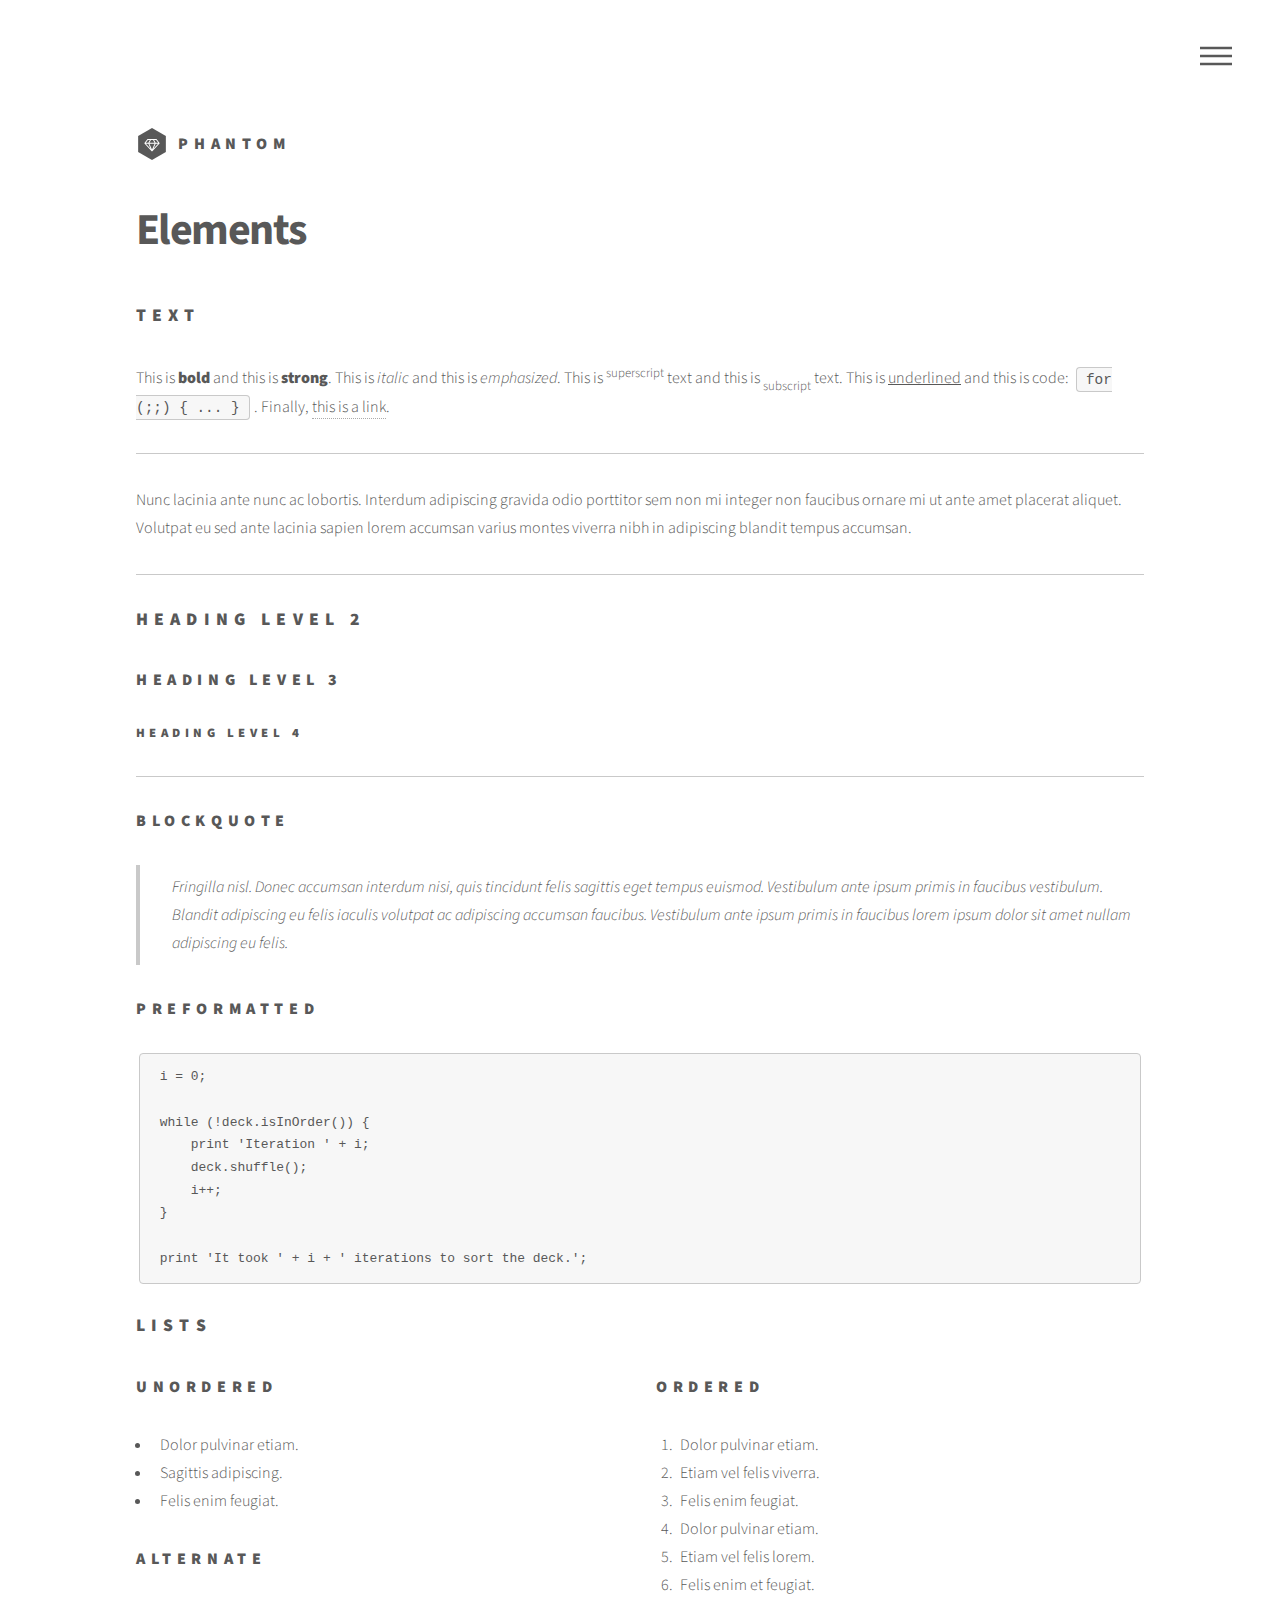
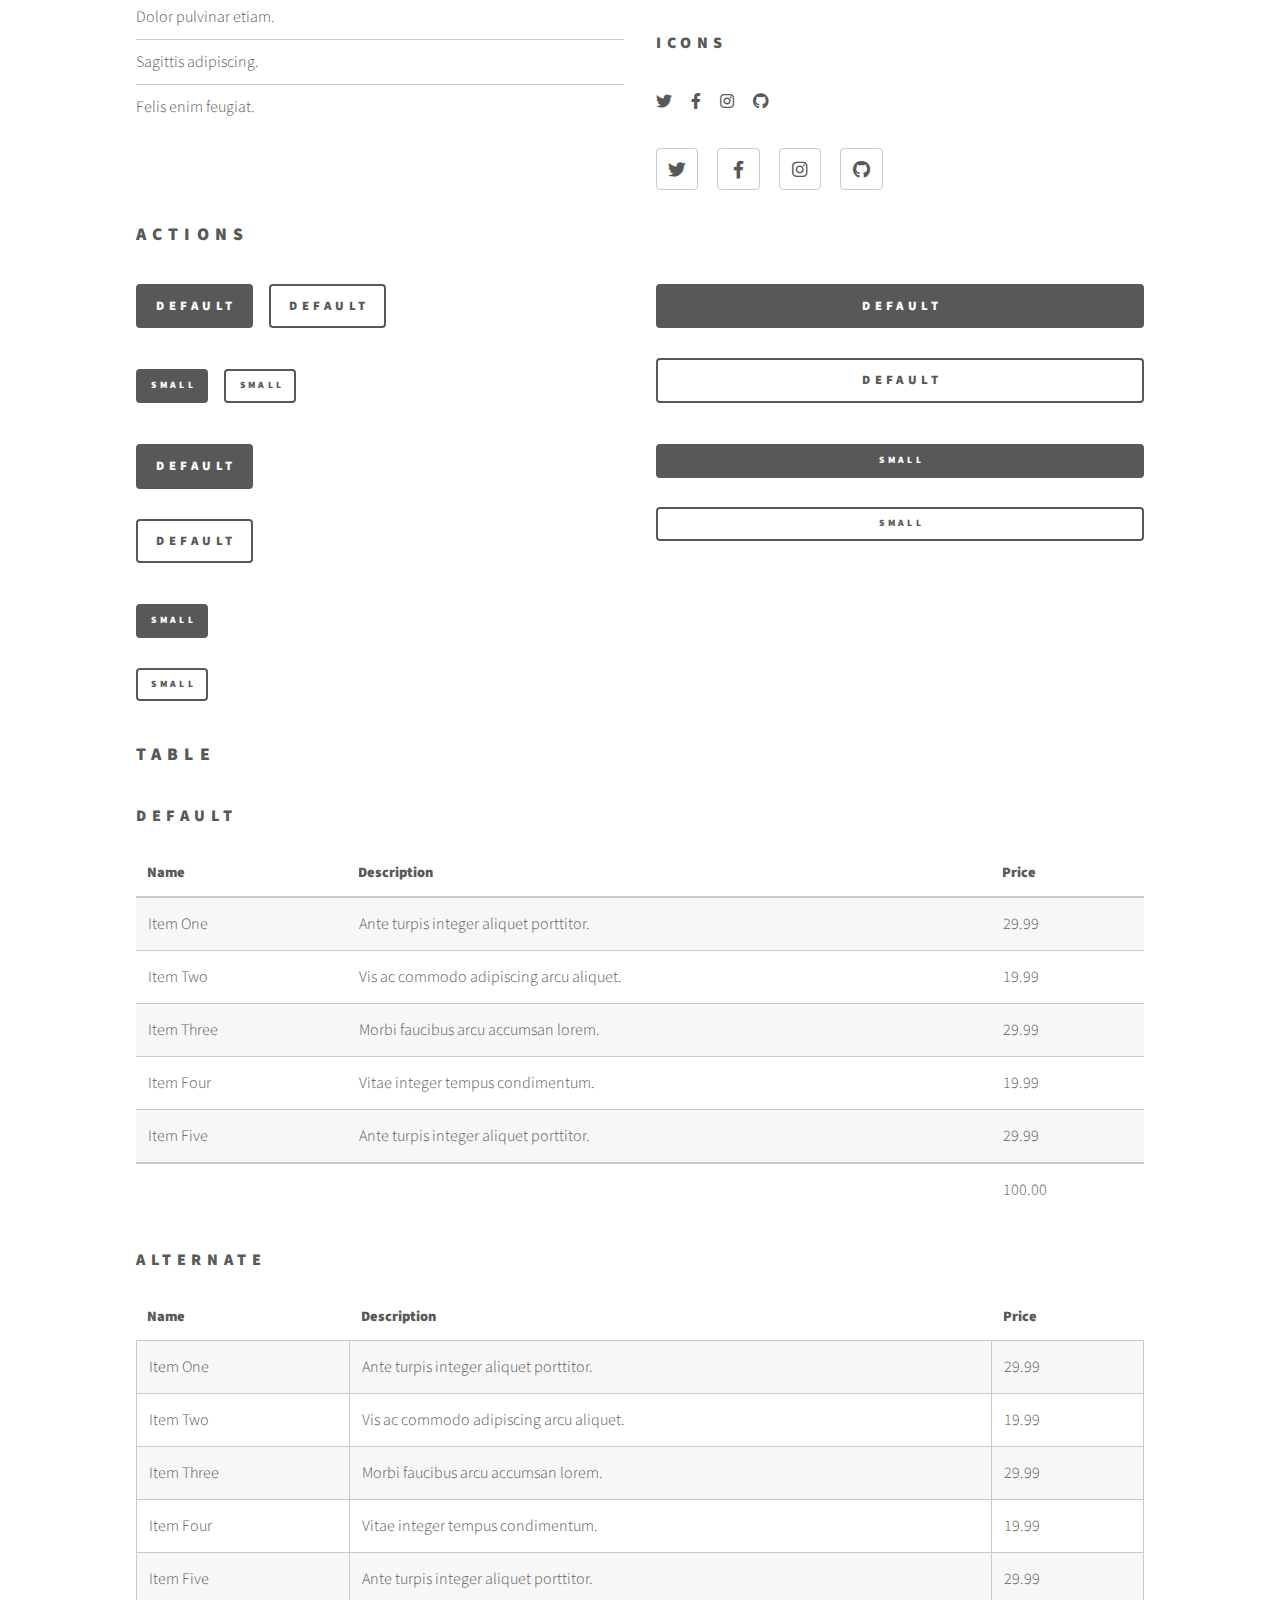
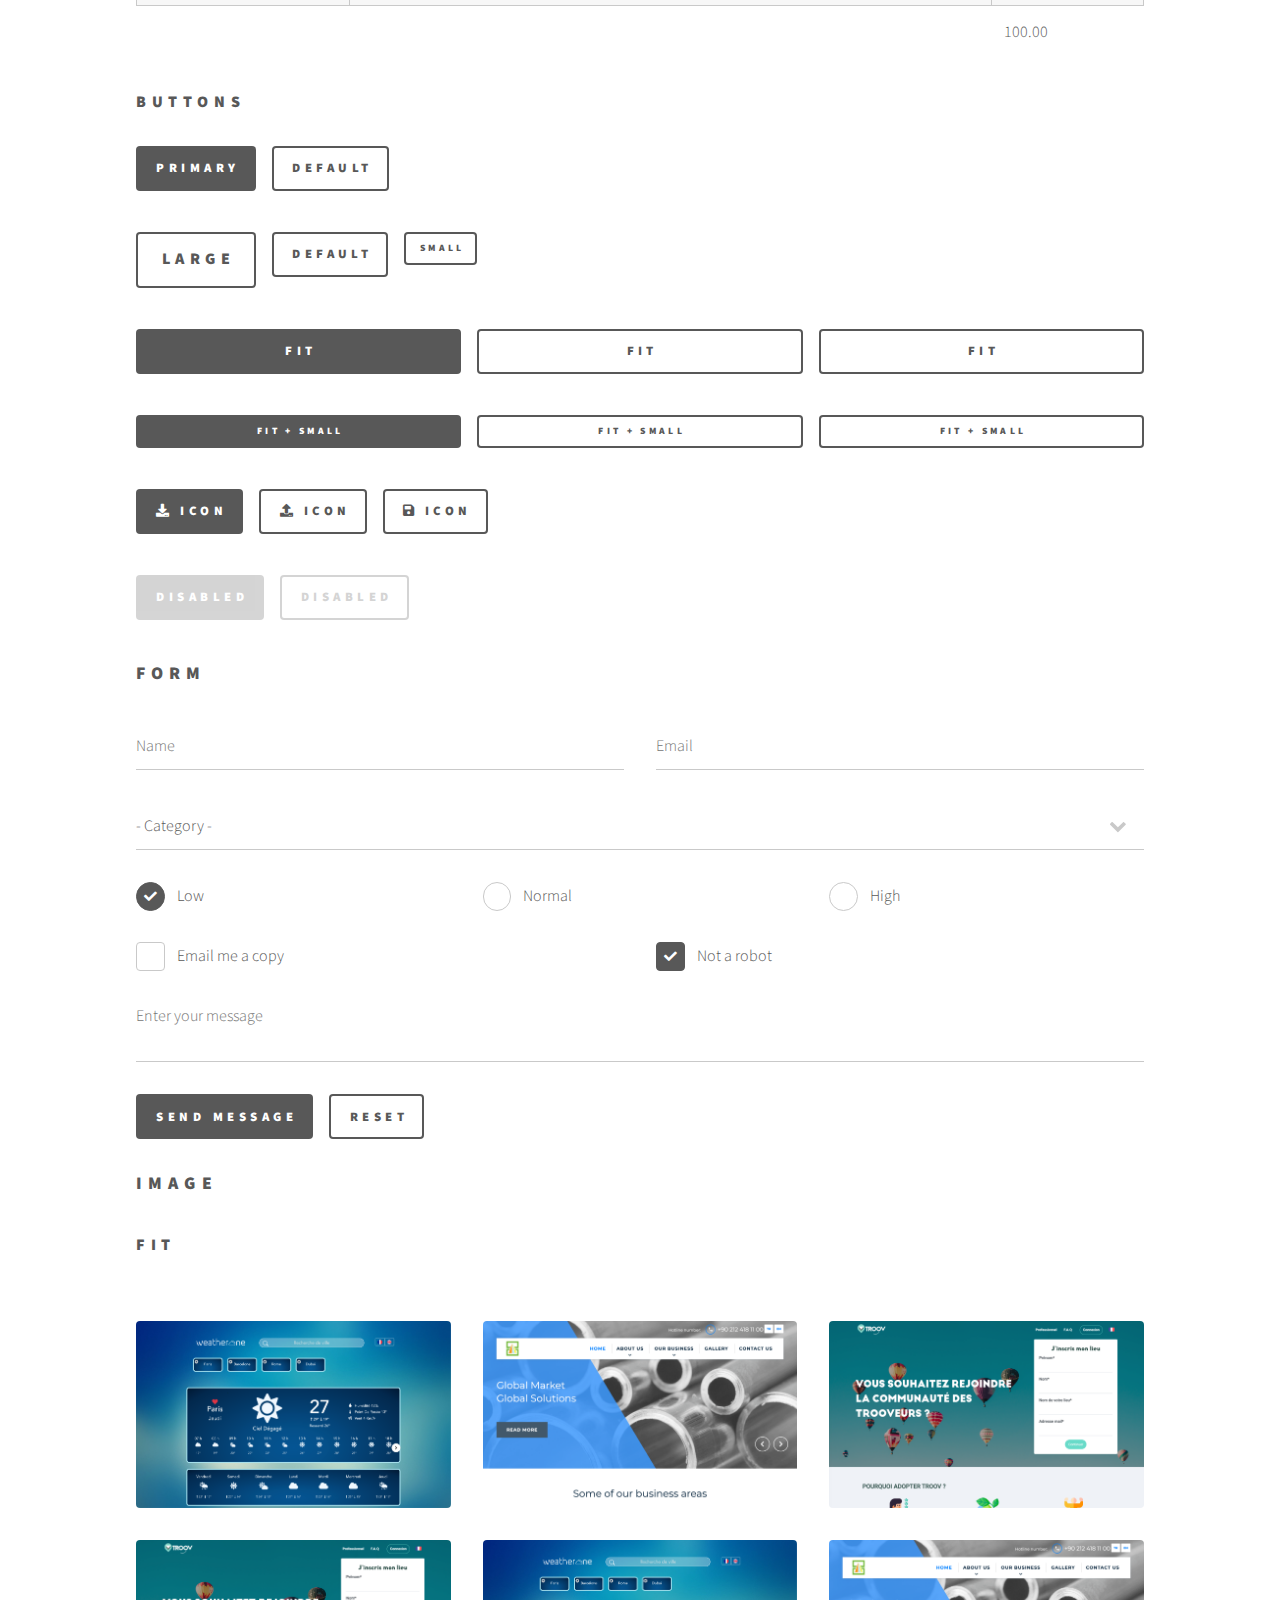
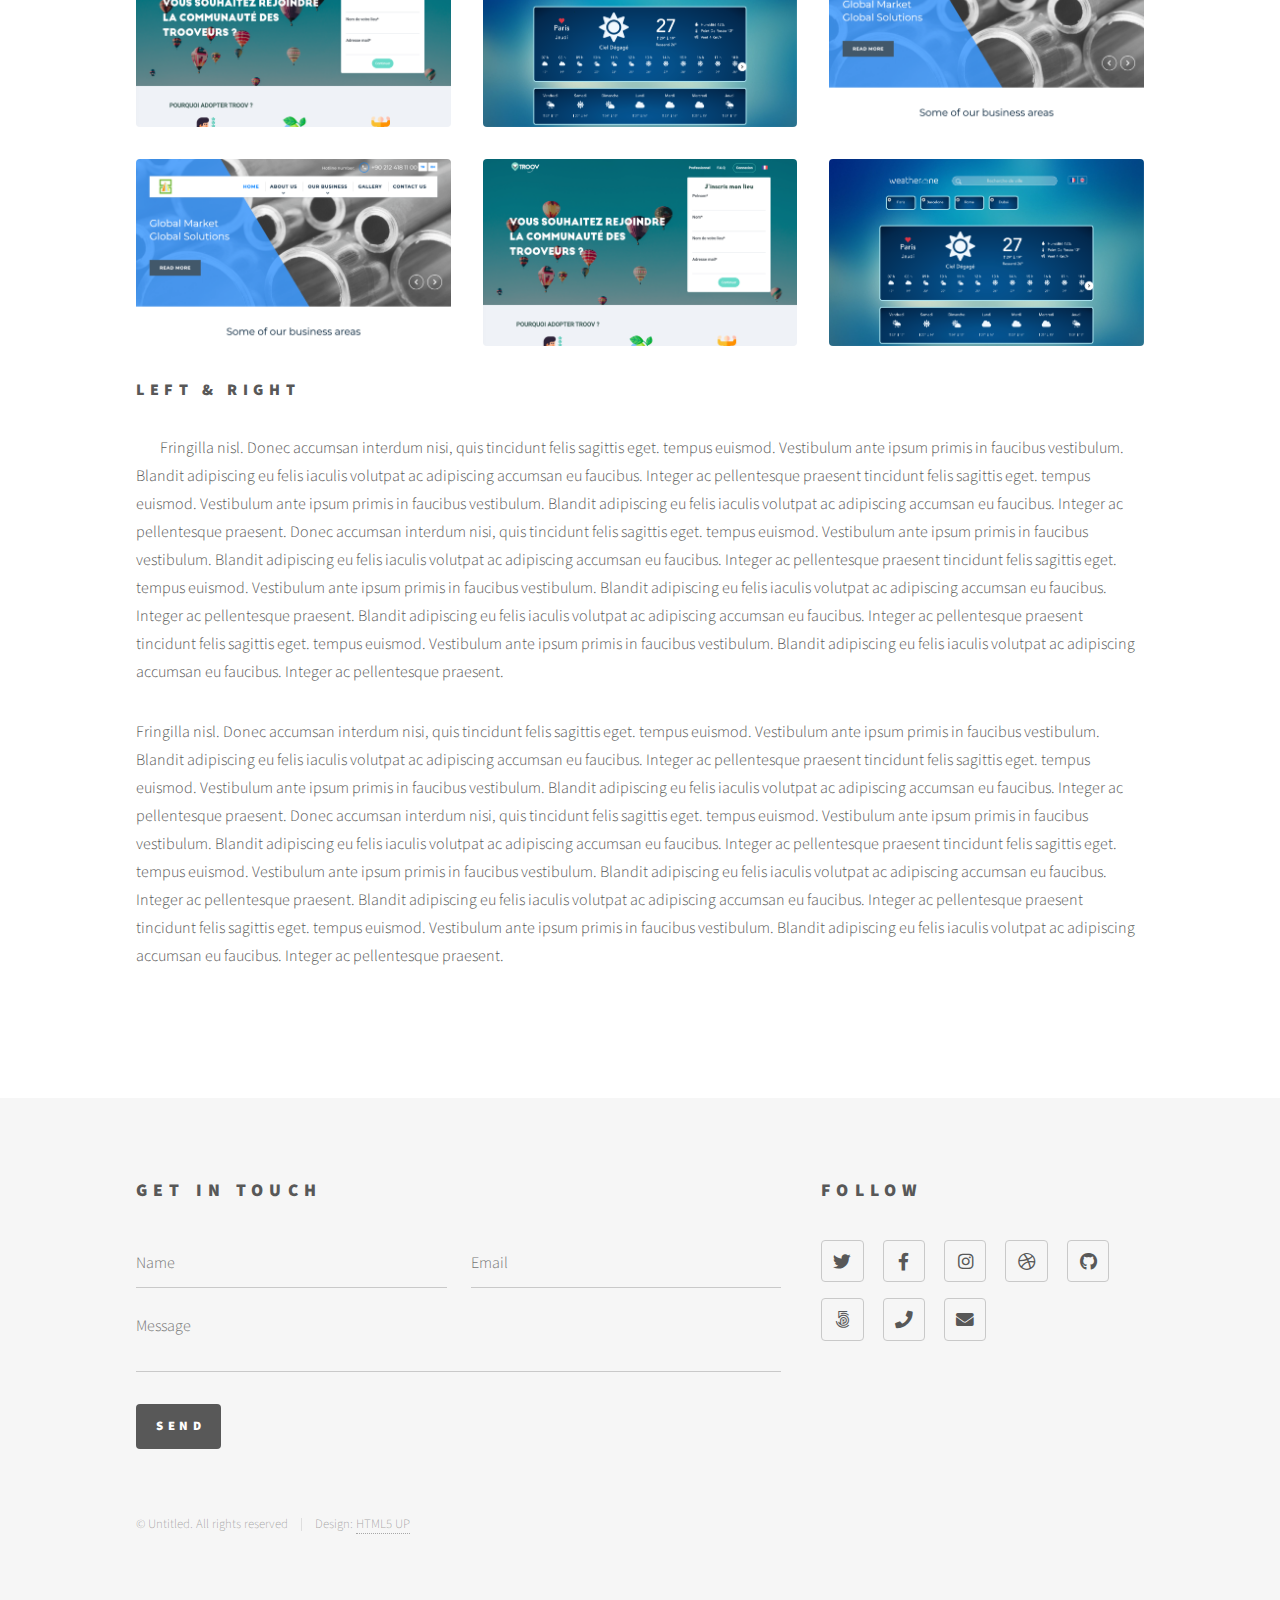
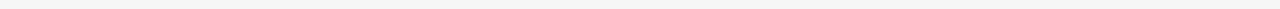
==== elements.html @ 070881d7 "firt commit" ====
<!DOCTYPE HTML>
<!--
	Phantom by HTML5 UP
	html5up.net | @ajlkn
	Free for personal and commercial use under the CCA 3.0 license (html5up.net/license)
-->
<html>
	<head>
		<title>Elements - Phantom by HTML5 UP</title>
		<meta charset="utf-8" />
		<meta name="viewport" content="width=device-width, initial-scale=1, user-scalable=no" />
		<link rel="stylesheet" href="assets/css/main.css" />
		<noscript><link rel="stylesheet" href="assets/css/noscript.css" /></noscript>
	</head>
	<body class="is-preload">
		<!-- Wrapper -->
			<div id="wrapper">

				<!-- Header -->
					<header id="header">
						<div class="inner">

							<!-- Logo -->
								<a href="index.html" class="logo">
									<span class="symbol"><img src="images/logo.svg" alt="" /></span><span class="title">Phantom</span>
								</a>

							<!-- Nav -->
								<nav>
									<ul>
										<li><a href="#menu">Menu</a></li>
									</ul>
								</nav>

						</div>
					</header>

				<!-- Menu -->
					<nav id="menu">
						<h2>Menu</h2>
						<ul>
							<li><a href="index.html">Home</a></li>
							<li><a href="generic.html">Ipsum veroeros</a></li>
							<li><a href="generic.html">Tempus etiam</a></li>
							<li><a href="generic.html">Consequat dolor</a></li>
							<li><a href="elements.html">Elements</a></li>
						</ul>
					</nav>

				<!-- Main -->
					<div id="main">
						<div class="inner">
							<h1>Elements</h1>

							<!-- Text -->
								<section>
									<h2>Text</h2>
									<p>This is <b>bold</b> and this is <strong>strong</strong>. This is <i>italic</i> and this is <em>emphasized</em>.
									This is <sup>superscript</sup> text and this is <sub>subscript</sub> text.
									This is <u>underlined</u> and this is code: <code>for (;;) { ... }</code>. Finally, <a href="#">this is a link</a>.</p>
									<hr />
									<p>Nunc lacinia ante nunc ac lobortis. Interdum adipiscing gravida odio porttitor sem non mi integer non faucibus ornare mi ut ante amet placerat aliquet. Volutpat eu sed ante lacinia sapien lorem accumsan varius montes viverra nibh in adipiscing blandit tempus accumsan.</p>
									<hr />
									<h2>Heading Level 2</h2>
									<h3>Heading Level 3</h3>
									<h4>Heading Level 4</h4>
									<hr />
									<h3>Blockquote</h3>
									<blockquote>Fringilla nisl. Donec accumsan interdum nisi, quis tincidunt felis sagittis eget tempus euismod. Vestibulum ante ipsum primis in faucibus vestibulum. Blandit adipiscing eu felis iaculis volutpat ac adipiscing accumsan faucibus. Vestibulum ante ipsum primis in faucibus lorem ipsum dolor sit amet nullam adipiscing eu felis.</blockquote>
									<h3>Preformatted</h3>
									<pre><code>i = 0;

while (!deck.isInOrder()) {
    print 'Iteration ' + i;
    deck.shuffle();
    i++;
}

print 'It took ' + i + ' iterations to sort the deck.';</code></pre>
								</section>

							<!-- Lists -->
								<section>
									<h2>Lists</h2>
									<div class="row">
										<div class="col-6 col-12-medium">
											<h3>Unordered</h3>
											<ul>
												<li>Dolor pulvinar etiam.</li>
												<li>Sagittis adipiscing.</li>
												<li>Felis enim feugiat.</li>
											</ul>
											<h3>Alternate</h3>
											<ul class="alt">
												<li>Dolor pulvinar etiam.</li>
												<li>Sagittis adipiscing.</li>
												<li>Felis enim feugiat.</li>
											</ul>
										</div>
										<div class="col-6 col-12-medium">
											<h3>Ordered</h3>
											<ol>
												<li>Dolor pulvinar etiam.</li>
												<li>Etiam vel felis viverra.</li>
												<li>Felis enim feugiat.</li>
												<li>Dolor pulvinar etiam.</li>
												<li>Etiam vel felis lorem.</li>
												<li>Felis enim et feugiat.</li>
											</ol>
											<h3>Icons</h3>
											<ul class="icons">
												<li><a href="#" class="icon brands style1 fa-twitter"><span class="label">Twitter</span></a></li>
												<li><a href="#" class="icon brands style1 fa-facebook-f"><span class="label">Facebook</span></a></li>
												<li><a href="#" class="icon brands style1 fa-instagram"><span class="label">Instagram</span></a></li>
												<li><a href="#" class="icon brands style1 fa-github"><span class="label">Github</span></a></li>
											</ul>
											<ul class="icons">
												<li><a href="#" class="icon brands style2 fa-twitter"><span class="label">Twitter</span></a></li>
												<li><a href="#" class="icon brands style2 fa-facebook-f"><span class="label">Facebook</span></a></li>
												<li><a href="#" class="icon brands style2 fa-instagram"><span class="label">Instagram</span></a></li>
												<li><a href="#" class="icon brands style2 fa-github"><span class="label">Github</span></a></li>
											</ul>
										</div>
									</div>
									<h2>Actions</h2>
									<div class="row">
										<div class="col-6 col-12-medium">
											<ul class="actions">
												<li><a href="#" class="button primary">Default</a></li>
												<li><a href="#" class="button">Default</a></li>
											</ul>
											<ul class="actions small">
												<li><a href="#" class="button primary small">Small</a></li>
												<li><a href="#" class="button small">Small</a></li>
											</ul>
											<ul class="actions stacked">
												<li><a href="#" class="button primary">Default</a></li>
												<li><a href="#" class="button">Default</a></li>
											</ul>
											<ul class="actions stacked">
												<li><a href="#" class="button primary small">Small</a></li>
												<li><a href="#" class="button small">Small</a></li>
											</ul>
										</div>
										<div class="col-6 col-12-medium">
											<ul class="actions stacked">
												<li><a href="#" class="button primary fit">Default</a></li>
												<li><a href="#" class="button fit">Default</a></li>
											</ul>
											<ul class="actions stacked">
												<li><a href="#" class="button primary small fit">Small</a></li>
												<li><a href="#" class="button small fit">Small</a></li>
											</ul>
										</div>
									</div>
								</section>

							<!-- Table -->
								<section>
									<h2>Table</h2>
									<h3>Default</h3>
									<div class="table-wrapper">
										<table>
											<thead>
												<tr>
													<th>Name</th>
													<th>Description</th>
													<th>Price</th>
												</tr>
											</thead>
											<tbody>
												<tr>
													<td>Item One</td>
													<td>Ante turpis integer aliquet porttitor.</td>
													<td>29.99</td>
												</tr>
												<tr>
													<td>Item Two</td>
													<td>Vis ac commodo adipiscing arcu aliquet.</td>
													<td>19.99</td>
												</tr>
												<tr>
													<td>Item Three</td>
													<td> Morbi faucibus arcu accumsan lorem.</td>
													<td>29.99</td>
												</tr>
												<tr>
													<td>Item Four</td>
													<td>Vitae integer tempus condimentum.</td>
													<td>19.99</td>
												</tr>
												<tr>
													<td>Item Five</td>
													<td>Ante turpis integer aliquet porttitor.</td>
													<td>29.99</td>
												</tr>
											</tbody>
											<tfoot>
												<tr>
													<td colspan="2"></td>
													<td>100.00</td>
												</tr>
											</tfoot>
										</table>
									</div>

									<h3>Alternate</h3>
									<div class="table-wrapper">
										<table class="alt">
											<thead>
												<tr>
													<th>Name</th>
													<th>Description</th>
													<th>Price</th>
												</tr>
											</thead>
											<tbody>
												<tr>
													<td>Item One</td>
													<td>Ante turpis integer aliquet porttitor.</td>
													<td>29.99</td>
												</tr>
												<tr>
													<td>Item Two</td>
													<td>Vis ac commodo adipiscing arcu aliquet.</td>
													<td>19.99</td>
												</tr>
												<tr>
													<td>Item Three</td>
													<td> Morbi faucibus arcu accumsan lorem.</td>
													<td>29.99</td>
												</tr>
												<tr>
													<td>Item Four</td>
													<td>Vitae integer tempus condimentum.</td>
													<td>19.99</td>
												</tr>
												<tr>
													<td>Item Five</td>
													<td>Ante turpis integer aliquet porttitor.</td>
													<td>29.99</td>
												</tr>
											</tbody>
											<tfoot>
												<tr>
													<td colspan="2"></td>
													<td>100.00</td>
												</tr>
											</tfoot>
										</table>
									</div>
								</section>

							<!-- Buttons -->
								<section>
									<h3>Buttons</h3>
									<ul class="actions">
										<li><a href="#" class="button primary">Primary</a></li>
										<li><a href="#" class="button">Default</a></li>
									</ul>
									<ul class="actions">
										<li><a href="#" class="button large">Large</a></li>
										<li><a href="#" class="button">Default</a></li>
										<li><a href="#" class="button small">Small</a></li>
									</ul>
									<ul class="actions fit">
										<li><a href="#" class="button primary fit">Fit</a></li>
										<li><a href="#" class="button fit">Fit</a></li>
										<li><a href="#" class="button fit">Fit</a></li>
									</ul>
									<ul class="actions fit small">
										<li><a href="#" class="button primary fit small">Fit + Small</a></li>
										<li><a href="#" class="button fit small">Fit + Small</a></li>
										<li><a href="#" class="button fit small">Fit + Small</a></li>
									</ul>
									<ul class="actions">
										<li><a href="#" class="button primary icon solid fa-download">Icon</a></li>
										<li><a href="#" class="button icon solid fa-upload">Icon</a></li>
										<li><a href="#" class="button icon solid fa-save">Icon</a></li>
									</ul>
									<ul class="actions">
										<li><span class="button primary disabled">Disabled</span></li>
										<li><span class="button disabled">Disabled</span></li>
									</ul>
								</section>

							<!-- Form -->
								<section>
									<h2>Form</h2>
									<form method="post" action="#">
										<div class="row gtr-uniform">
											<div class="col-6 col-12-xsmall">
												<input type="text" name="demo-name" id="demo-name" value="" placeholder="Name" />
											</div>
											<div class="col-6 col-12-xsmall">
												<input type="email" name="demo-email" id="demo-email" value="" placeholder="Email" />
											</div>
											<div class="col-12">
												<select name="demo-category" id="demo-category">
													<option value="">- Category -</option>
													<option value="1">Manufacturing</option>
													<option value="1">Shipping</option>
													<option value="1">Administration</option>
													<option value="1">Human Resources</option>
												</select>
											</div>
											<div class="col-4 col-12-small">
												<input type="radio" id="demo-priority-low" name="demo-priority" checked>
												<label for="demo-priority-low">Low</label>
											</div>
											<div class="col-4 col-12-small">
												<input type="radio" id="demo-priority-normal" name="demo-priority">
												<label for="demo-priority-normal">Normal</label>
											</div>
											<div class="col-4 col-12-small">
												<input type="radio" id="demo-priority-high" name="demo-priority">
												<label for="demo-priority-high">High</label>
											</div>
											<div class="col-6 col-12-small">
												<input type="checkbox" id="demo-copy" name="demo-copy">
												<label for="demo-copy">Email me a copy</label>
											</div>
											<div class="col-6 col-12-small">
												<input type="checkbox" id="demo-human" name="demo-human" checked>
												<label for="demo-human">Not a robot</label>
											</div>
											<div class="col-12">
												<textarea name="demo-message" id="demo-message" placeholder="Enter your message" rows="6"></textarea>
											</div>
											<div class="col-12">
												<ul class="actions">
													<li><input type="submit" value="Send Message" class="primary" /></li>
													<li><input type="reset" value="Reset" /></li>
												</ul>
											</div>
										</div>
									</form>
								</section>

							<!-- Image -->
								<section>
									<h2>Image</h2>
									<h3>Fit</h3>
									<div class="box alt">
										<div class="row gtr-uniform">
											<div class="col-12"><span class="image fit"><img src="images/pic13.jpg" alt="" /></span></div>
											<div class="col-4"><span class="image fit"><img src="images/pic01.jpg" alt="" /></span></div>
											<div class="col-4"><span class="image fit"><img src="images/pic02.jpg" alt="" /></span></div>
											<div class="col-4"><span class="image fit"><img src="images/pic03.jpg" alt="" /></span></div>
											<div class="col-4"><span class="image fit"><img src="images/pic03.jpg" alt="" /></span></div>
											<div class="col-4"><span class="image fit"><img src="images/pic01.jpg" alt="" /></span></div>
											<div class="col-4"><span class="image fit"><img src="images/pic02.jpg" alt="" /></span></div>
											<div class="col-4"><span class="image fit"><img src="images/pic02.jpg" alt="" /></span></div>
											<div class="col-4"><span class="image fit"><img src="images/pic03.jpg" alt="" /></span></div>
											<div class="col-4"><span class="image fit"><img src="images/pic01.jpg" alt="" /></span></div>
										</div>
									</div>
									<h3>Left &amp; Right</h3>
									<p><span class="image left"><img src="images/pic14.jpg" alt="" /></span>Fringilla nisl. Donec accumsan interdum nisi, quis tincidunt felis sagittis eget. tempus euismod. Vestibulum ante ipsum primis in faucibus vestibulum. Blandit adipiscing eu felis iaculis volutpat ac adipiscing accumsan eu faucibus. Integer ac pellentesque praesent tincidunt felis sagittis eget. tempus euismod. Vestibulum ante ipsum primis in faucibus vestibulum. Blandit adipiscing eu felis iaculis volutpat ac adipiscing accumsan eu faucibus. Integer ac pellentesque praesent. Donec accumsan interdum nisi, quis tincidunt felis sagittis eget. tempus euismod. Vestibulum ante ipsum primis in faucibus vestibulum. Blandit adipiscing eu felis iaculis volutpat ac adipiscing accumsan eu faucibus. Integer ac pellentesque praesent tincidunt felis sagittis eget. tempus euismod. Vestibulum ante ipsum primis in faucibus vestibulum. Blandit adipiscing eu felis iaculis volutpat ac adipiscing accumsan eu faucibus. Integer ac pellentesque praesent. Blandit adipiscing eu felis iaculis volutpat ac adipiscing accumsan eu faucibus. Integer ac pellentesque praesent tincidunt felis sagittis eget. tempus euismod. Vestibulum ante ipsum primis in faucibus vestibulum. Blandit adipiscing eu felis iaculis volutpat ac adipiscing accumsan eu faucibus. Integer ac pellentesque praesent.</p>
									<p><span class="image right"><img src="images/pic15.jpg" alt="" /></span>Fringilla nisl. Donec accumsan interdum nisi, quis tincidunt felis sagittis eget. tempus euismod. Vestibulum ante ipsum primis in faucibus vestibulum. Blandit adipiscing eu felis iaculis volutpat ac adipiscing accumsan eu faucibus. Integer ac pellentesque praesent tincidunt felis sagittis eget. tempus euismod. Vestibulum ante ipsum primis in faucibus vestibulum. Blandit adipiscing eu felis iaculis volutpat ac adipiscing accumsan eu faucibus. Integer ac pellentesque praesent. Donec accumsan interdum nisi, quis tincidunt felis sagittis eget. tempus euismod. Vestibulum ante ipsum primis in faucibus vestibulum. Blandit adipiscing eu felis iaculis volutpat ac adipiscing accumsan eu faucibus. Integer ac pellentesque praesent tincidunt felis sagittis eget. tempus euismod. Vestibulum ante ipsum primis in faucibus vestibulum. Blandit adipiscing eu felis iaculis volutpat ac adipiscing accumsan eu faucibus. Integer ac pellentesque praesent. Blandit adipiscing eu felis iaculis volutpat ac adipiscing accumsan eu faucibus. Integer ac pellentesque praesent tincidunt felis sagittis eget. tempus euismod. Vestibulum ante ipsum primis in faucibus vestibulum. Blandit adipiscing eu felis iaculis volutpat ac adipiscing accumsan eu faucibus. Integer ac pellentesque praesent.</p>
								</section>

						</div>
					</div>

				<!-- Footer -->
					<footer id="footer">
						<div class="inner">
							<section>
								<h2>Get in touch</h2>
								<form method="post" action="#">
									<div class="fields">
										<div class="field half">
											<input type="text" name="name" id="name" placeholder="Name" />
										</div>
										<div class="field half">
											<input type="email" name="email" id="email" placeholder="Email" />
										</div>
										<div class="field">
											<textarea name="message" id="message" placeholder="Message"></textarea>
										</div>
									</div>
									<ul class="actions">
										<li><input type="submit" value="Send" class="primary" /></li>
									</ul>
								</form>
							</section>
							<section>
								<h2>Follow</h2>
								<ul class="icons">
									<li><a href="#" class="icon brands style2 fa-twitter"><span class="label">Twitter</span></a></li>
									<li><a href="#" class="icon brands style2 fa-facebook-f"><span class="label">Facebook</span></a></li>
									<li><a href="#" class="icon brands style2 fa-instagram"><span class="label">Instagram</span></a></li>
									<li><a href="#" class="icon brands style2 fa-dribbble"><span class="label">Dribbble</span></a></li>
									<li><a href="#" class="icon brands style2 fa-github"><span class="label">GitHub</span></a></li>
									<li><a href="#" class="icon brands style2 fa-500px"><span class="label">500px</span></a></li>
									<li><a href="#" class="icon solid style2 fa-phone"><span class="label">Phone</span></a></li>
									<li><a href="#" class="icon solid style2 fa-envelope"><span class="label">Email</span></a></li>
								</ul>
							</section>
							<ul class="copyright">
								<li>&copy; Untitled. All rights reserved</li><li>Design: <a href="http://html5up.net">HTML5 UP</a></li>
							</ul>
						</div>
					</footer>

			</div>

		<!-- Scripts -->
			<script src="assets/js/jquery.min.js"></script>
			<script src="assets/js/browser.min.js"></script>
			<script src="assets/js/breakpoints.min.js"></script>
			<script src="assets/js/util.js"></script>
			<script src="assets/js/main.js"></script>

	</body>
</html>
---- assets/css/main.css ----
@import url(fontawesome-all.min.css);
@import url("https://fonts.googleapis.com/css?family=Source+Sans+Pro:300,700,900");

/*
	Phantom by HTML5 UP
	html5up.net | @ajlkn
	Free for personal and commercial use under the CCA 3.0 license (html5up.net/license)
*/

html, body, div, span, applet, object,
iframe, h1, h2, h3, h4, h5, h6, p, blockquote,
pre, a, abbr, acronym, address, big, cite,
code, del, dfn, em, img, ins, kbd, q, s, samp,
small, strike, strong, sub, sup, tt, var, b,
u, i, center, dl, dt, dd, ol, ul, li, fieldset,
form, label, legend, table, caption, tbody,
tfoot, thead, tr, th, td, article, aside,
canvas, details, embed, figure, figcaption,
footer, header, hgroup, menu, nav, output, ruby,
section, summary, time, mark, audio, video {
	margin: 0;
	padding: 0;
	border: 0;
	font-size: 100%;
	font: inherit;
	vertical-align: baseline;}

article, aside, details, figcaption, figure,
footer, header, hgroup, menu, nav, section {
	display: block;}

body {
	line-height: 1;
}

ol, ul {
	list-style: none;
}

blockquote, q {
	quotes: none;
}

	blockquote:before, blockquote:after, q:before, q:after {
		content: '';
		content: none;
	}

table {
	border-collapse: collapse;
	border-spacing: 0;
}

body {
	-webkit-text-size-adjust: none;
}

mark {
	background-color: transparent;
	color: inherit;
}

input::-moz-focus-inner {
	border: 0;
	padding: 0;
}

input, select, textarea {
	-moz-appearance: none;
	-webkit-appearance: none;
	-ms-appearance: none;
	appearance: none;
}

/* Basic */

	@-ms-viewport {
		width: device-width;
	}

	body {
		-ms-overflow-style: scrollbar;
	}

	@media screen and (max-width: 480px) {

		html, body {
			min-width: 320px;
		}

	}

	html {
		box-sizing: border-box;
	}

	*, *:before, *:after {
		box-sizing: inherit;
	}

	body {
		background: #ffffff;
	}

		body.is-preload *, body.is-preload *:before, body.is-preload *:after {
			-moz-animation: none !important;
			-webkit-animation: none !important;
			-ms-animation: none !important;
			animation: none !important;
			-moz-transition: none !important;
			-webkit-transition: none !important;
			-ms-transition: none !important;
			transition: none !important;
		}

/* Type */

	body, input, select, textarea {
		color: #585858;
		font-family: "Source Sans Pro", Helvetica, sans-serif;
		font-size: 16pt;
		font-weight: 300;
		line-height: 1.75;
	}

		@media screen and (max-width: 1680px) {

			body, input, select, textarea {
				font-size: 14pt;
			}

		}

		@media screen and (max-width: 1280px) {

			body, input, select, textarea {
				font-size: 12pt;
			}

		}

	a {
		-moz-transition: border-bottom-color 0.2s ease, color 0.2s ease;
		-webkit-transition: border-bottom-color 0.2s ease, color 0.2s ease;
		-ms-transition: border-bottom-color 0.2s ease, color 0.2s ease;
		transition: border-bottom-color 0.2s ease, color 0.2s ease;
		text-decoration: none;
		color: #585858;
		border-bottom: dotted 1px rgba(88, 88, 88, 0.5);
	}

		a:hover {
			border-bottom-color: transparent;
			color: #f2849e !important;
		}

	strong, b {
		font-weight: 900;
	}

	em, i {
		font-style: italic;
	}

	p {
		margin: 0 0 2em 0;
	}

	h1 {
		font-size: 2.75em;
		font-weight: 700;
		line-height: 1.3;
		margin: 0 0 1em 0;
		letter-spacing: -0.035em;
	}

		h1 a {
			color: inherit;
		}

		@media screen and (max-width: 736px) {

			h1 {
				font-size: 2em;
				margin: 0 0 1em 0;
			}

		}

		@media screen and (max-width: 360px) {

			h1 {
				font-size: 1.75em;
			}

		}

	h2, h3, h4, h5, h6 {
		font-weight: 900;
		line-height: 1.5;
		margin: 0 0 2em 0;
		text-transform: uppercase;
		letter-spacing: 0.35em;
	}

		h2 a, h3 a, h4 a, h5 a, h6 a {
			color: inherit;
		}

	h2 {
		font-size: 1.1em;
	}

	h3 {
		font-size: 1em;
	}

	h4 {
		font-size: 0.8em;
	}

	h5 {
		font-size: 0.8em;
	}

	h6 {
		font-size: 0.8em;
	}

	@media screen and (max-width: 980px) {

		h1 br, h2 br, h3 br, h4 br, h5 br, h6 br {
			display: none;
		}

	}

	@media screen and (max-width: 736px) {

		h2 {
			font-size: 1em;
		}

		h3 {
			font-size: 0.8em;
		}

	}

	sub {
		font-size: 0.8em;
		position: relative;
		top: 0.5em;
	}

	sup {
		font-size: 0.8em;
		position: relative;
		top: -0.5em;
	}

	blockquote {
		border-left: solid 4px #c9c9c9;
		font-style: italic;
		margin: 0 0 2em 0;
		padding: 0.5em 0 0.5em 2em;
	}

	code {
		background: rgba(144, 144, 144, 0.075);
		border-radius: 4px;
		border: solid 1px #c9c9c9;
		font-family: "Courier New", monospace;
		font-size: 0.9em;
		margin: 0 0.25em;
		padding: 0.25em 0.65em;
	}

	pre {
		-webkit-overflow-scrolling: touch;
		font-family: "Courier New", monospace;
		font-size: 0.9em;
		margin: 0 0 2em 0;
	}

		pre code {
			display: block;
			line-height: 1.75;
			padding: 1em 1.5em;
			overflow-x: auto;
		}

	hr {
		border: 0;
		border-bottom: solid 1px #c9c9c9;
		margin: 2em 0;
	}

		hr.major {
			margin: 3em 0;
		}

	.align-left {
		text-align: left;
	}

	.align-center {
		text-align: center;
	}

	.align-right {
		text-align: right;
	}

/* Row */

	.row {
		display: flex;
		flex-wrap: wrap;
		box-sizing: border-box;
		align-items: stretch;
	}

		.row > * {
			box-sizing: border-box;
		}

		.row.gtr-uniform > * > :last-child {
			margin-bottom: 0;
		}

		.row.aln-left {
			justify-content: flex-start;
		}

		.row.aln-center {
			justify-content: center;
		}

		.row.aln-right {
			justify-content: flex-end;
		}

		.row.aln-top {
			align-items: flex-start;
		}

		.row.aln-middle {
			align-items: center;
		}

		.row.aln-bottom {
			align-items: flex-end;
		}

		.row > .imp {
			order: -1;
		}

		.row > .col-1 {
			width: 8.33333%;
		}

		.row > .off-1 {
			margin-left: 8.33333%;
		}

		.row > .col-2 {
			width: 16.66667%;
		}

		.row > .off-2 {
			margin-left: 16.66667%;
		}

		.row > .col-3 {
			width: 25%;
		}

		.row > .off-3 {
			margin-left: 25%;
		}

		.row > .col-4 {
			width: 33.33333%;
		}

		.row > .off-4 {
			margin-left: 33.33333%;
		}

		.row > .col-5 {
			width: 41.66667%;
		}

		.row > .off-5 {
			margin-left: 41.66667%;
		}

		.row > .col-6 {
			width: 50%;
		}

		.row > .off-6 {
			margin-left: 50%;
		}

		.row > .col-7 {
			width: 58.33333%;
		}

		.row > .off-7 {
			margin-left: 58.33333%;
		}

		.row > .col-8 {
			width: 66.66667%;
		}

		.row > .off-8 {
			margin-left: 66.66667%;
		}

		.row > .col-9 {
			width: 75%;
		}

		.row > .off-9 {
			margin-left: 75%;
		}

		.row > .col-10 {
			width: 83.33333%;
		}

		.row > .off-10 {
			margin-left: 83.33333%;
		}

		.row > .col-11 {
			width: 91.66667%;
		}

		.row > .off-11 {
			margin-left: 91.66667%;
		}

		.row > .col-12 {
			width: 100%;
		}

		.row > .off-12 {
			margin-left: 100%;
		}

		.row.gtr-0 {
			margin-top: 0;
			margin-left: 0em;
		}

			.row.gtr-0 > * {
				padding: 0 0 0 0em;
			}

			.row.gtr-0.gtr-uniform {
				margin-top: 0em;
			}

				.row.gtr-0.gtr-uniform > * {
					padding-top: 0em;
				}

		.row.gtr-25 {
			margin-top: 0;
			margin-left: -0.5em;
		}

			.row.gtr-25 > * {
				padding: 0 0 0 0.5em;
			}

			.row.gtr-25.gtr-uniform {
				margin-top: -0.5em;
			}

				.row.gtr-25.gtr-uniform > * {
					padding-top: 0.5em;
				}

		.row.gtr-50 {
			margin-top: 0;
			margin-left: -1em;
		}

			.row.gtr-50 > * {
				padding: 0 0 0 1em;
			}

			.row.gtr-50.gtr-uniform {
				margin-top: -1em;
			}

				.row.gtr-50.gtr-uniform > * {
					padding-top: 1em;
				}

		.row {
			margin-top: 0;
			margin-left: -2em;
		}

			.row > * {
				padding: 0 0 0 2em;
			}

			.row.gtr-uniform {
				margin-top: -2em;
			}

				.row.gtr-uniform > * {
					padding-top: 2em;
				}

		.row.gtr-150 {
			margin-top: 0;
			margin-left: -3em;
		}

			.row.gtr-150 > * {
				padding: 0 0 0 3em;
			}

			.row.gtr-150.gtr-uniform {
				margin-top: -3em;
			}

				.row.gtr-150.gtr-uniform > * {
					padding-top: 3em;
				}

		.row.gtr-200 {
			margin-top: 0;
			margin-left: -4em;
		}

			.row.gtr-200 > * {
				padding: 0 0 0 4em;
			}

			.row.gtr-200.gtr-uniform {
				margin-top: -4em;
			}

				.row.gtr-200.gtr-uniform > * {
					padding-top: 4em;
				}

		@media screen and (max-width: 1680px) {

			.row {
				display: flex;
				flex-wrap: wrap;
				box-sizing: border-box;
				align-items: stretch;
			}

				.row > * {
					box-sizing: border-box;
				}

				.row.gtr-uniform > * > :last-child {
					margin-bottom: 0;
				}

				.row.aln-left {
					justify-content: flex-start;
				}

				.row.aln-center {
					justify-content: center;
				}

				.row.aln-right {
					justify-content: flex-end;
				}

				.row.aln-top {
					align-items: flex-start;
				}

				.row.aln-middle {
					align-items: center;
				}

				.row.aln-bottom {
					align-items: flex-end;
				}

				.row > .imp-xlarge {
					order: -1;
				}

				.row > .col-1-xlarge {
					width: 8.33333%;
				}

				.row > .off-1-xlarge {
					margin-left: 8.33333%;
				}

				.row > .col-2-xlarge {
					width: 16.66667%;
				}

				.row > .off-2-xlarge {
					margin-left: 16.66667%;
				}

				.row > .col-3-xlarge {
					width: 25%;
				}

				.row > .off-3-xlarge {
					margin-left: 25%;
				}

				.row > .col-4-xlarge {
					width: 33.33333%;
				}

				.row > .off-4-xlarge {
					margin-left: 33.33333%;
				}

				.row > .col-5-xlarge {
					width: 41.66667%;
				}

				.row > .off-5-xlarge {
					margin-left: 41.66667%;
				}

				.row > .col-6-xlarge {
					width: 50%;
				}

				.row > .off-6-xlarge {
					margin-left: 50%;
				}

				.row > .col-7-xlarge {
					width: 58.33333%;
				}

				.row > .off-7-xlarge {
					margin-left: 58.33333%;
				}

				.row > .col-8-xlarge {
					width: 66.66667%;
				}

				.row > .off-8-xlarge {
					margin-left: 66.66667%;
				}

				.row > .col-9-xlarge {
					width: 75%;
				}

				.row > .off-9-xlarge {
					margin-left: 75%;
				}

				.row > .col-10-xlarge {
					width: 83.33333%;
				}

				.row > .off-10-xlarge {
					margin-left: 83.33333%;
				}

				.row > .col-11-xlarge {
					width: 91.66667%;
				}

				.row > .off-11-xlarge {
					margin-left: 91.66667%;
				}

				.row > .col-12-xlarge {
					width: 100%;
				}

				.row > .off-12-xlarge {
					margin-left: 100%;
				}

				.row.gtr-0 {
					margin-top: 0;
					margin-left: 0em;
				}

					.row.gtr-0 > * {
						padding: 0 0 0 0em;
					}

					.row.gtr-0.gtr-uniform {
						margin-top: 0em;
					}

						.row.gtr-0.gtr-uniform > * {
							padding-top: 0em;
						}

				.row.gtr-25 {
					margin-top: 0;
					margin-left: -0.5em;
				}

					.row.gtr-25 > * {
						padding: 0 0 0 0.5em;
					}

					.row.gtr-25.gtr-uniform {
						margin-top: -0.5em;
					}

						.row.gtr-25.gtr-uniform > * {
							padding-top: 0.5em;
						}

				.row.gtr-50 {
					margin-top: 0;
					margin-left: -1em;
				}

					.row.gtr-50 > * {
						padding: 0 0 0 1em;
					}

					.row.gtr-50.gtr-uniform {
						margin-top: -1em;
					}

						.row.gtr-50.gtr-uniform > * {
							padding-top: 1em;
						}

				.row {
					margin-top: 0;
					margin-left: -2em;
				}

					.row > * {
						padding: 0 0 0 2em;
					}

					.row.gtr-uniform {
						margin-top: -2em;
					}

						.row.gtr-uniform > * {
							padding-top: 2em;
						}

				.row.gtr-150 {
					margin-top: 0;
					margin-left: -3em;
				}

					.row.gtr-150 > * {
						padding: 0 0 0 3em;
					}

					.row.gtr-150.gtr-uniform {
						margin-top: -3em;
					}

						.row.gtr-150.gtr-uniform > * {
							padding-top: 3em;
						}

				.row.gtr-200 {
					margin-top: 0;
					margin-left: -4em;
				}

					.row.gtr-200 > * {
						padding: 0 0 0 4em;
					}

					.row.gtr-200.gtr-uniform {
						margin-top: -4em;
					}

						.row.gtr-200.gtr-uniform > * {
							padding-top: 4em;
						}

		}

		@media screen and (max-width: 1280px) {

			.row {
				display: flex;
				flex-wrap: wrap;
				box-sizing: border-box;
				align-items: stretch;
			}

				.row > * {
					box-sizing: border-box;
				}

				.row.gtr-uniform > * > :last-child {
					margin-bottom: 0;
				}

				.row.aln-left {
					justify-content: flex-start;
				}

				.row.aln-center {
					justify-content: center;
				}

				.row.aln-right {
					justify-content: flex-end;
				}

				.row.aln-top {
					align-items: flex-start;
				}

				.row.aln-middle {
					align-items: center;
				}

				.row.aln-bottom {
					align-items: flex-end;
				}

				.row > .imp-large {
					order: -1;
				}

				.row > .col-1-large {
					width: 8.33333%;
				}

				.row > .off-1-large {
					margin-left: 8.33333%;
				}

				.row > .col-2-large {
					width: 16.66667%;
				}

				.row > .off-2-large {
					margin-left: 16.66667%;
				}

				.row > .col-3-large {
					width: 25%;
				}

				.row > .off-3-large {
					margin-left: 25%;
				}

				.row > .col-4-large {
					width: 33.33333%;
				}

				.row > .off-4-large {
					margin-left: 33.33333%;
				}

				.row > .col-5-large {
					width: 41.66667%;
				}

				.row > .off-5-large {
					margin-left: 41.66667%;
				}

				.row > .col-6-large {
					width: 50%;
				}

				.row > .off-6-large {
					margin-left: 50%;
				}

				.row > .col-7-large {
					width: 58.33333%;
				}

				.row > .off-7-large {
					margin-left: 58.33333%;
				}

				.row > .col-8-large {
					width: 66.66667%;
				}

				.row > .off-8-large {
					margin-left: 66.66667%;
				}

				.row > .col-9-large {
					width: 75%;
				}

				.row > .off-9-large {
					margin-left: 75%;
				}

				.row > .col-10-large {
					width: 83.33333%;
				}

				.row > .off-10-large {
					margin-left: 83.33333%;
				}

				.row > .col-11-large {
					width: 91.66667%;
				}

				.row > .off-11-large {
					margin-left: 91.66667%;
				}

				.row > .col-12-large {
					width: 100%;
				}

				.row > .off-12-large {
					margin-left: 100%;
				}

				.row.gtr-0 {
					margin-top: 0;
					margin-left: 0em;
				}

					.row.gtr-0 > * {
						padding: 0 0 0 0em;
					}

					.row.gtr-0.gtr-uniform {
						margin-top: 0em;
					}

						.row.gtr-0.gtr-uniform > * {
							padding-top: 0em;
						}

				.row.gtr-25 {
					margin-top: 0;
					margin-left: -0.5em;
				}

					.row.gtr-25 > * {
						padding: 0 0 0 0.5em;
					}

					.row.gtr-25.gtr-uniform {
						margin-top: -0.5em;
					}

						.row.gtr-25.gtr-uniform > * {
							padding-top: 0.5em;
						}

				.row.gtr-50 {
					margin-top: 0;
					margin-left: -1em;
				}

					.row.gtr-50 > * {
						padding: 0 0 0 1em;
					}

					.row.gtr-50.gtr-uniform {
						margin-top: -1em;
					}

						.row.gtr-50.gtr-uniform > * {
							padding-top: 1em;
						}

				.row {
					margin-top: 0;
					margin-left: -2em;
				}

					.row > * {
						padding: 0 0 0 2em;
					}

					.row.gtr-uniform {
						margin-top: -2em;
					}

						.row.gtr-uniform > * {
							padding-top: 2em;
						}

				.row.gtr-150 {
					margin-top: 0;
					margin-left: -3em;
				}

					.row.gtr-150 > * {
						padding: 0 0 0 3em;
					}

					.row.gtr-150.gtr-uniform {
						margin-top: -3em;
					}

						.row.gtr-150.gtr-uniform > * {
							padding-top: 3em;
						}

				.row.gtr-200 {
					margin-top: 0;
					margin-left: -4em;
				}

					.row.gtr-200 > * {
						padding: 0 0 0 4em;
					}

					.row.gtr-200.gtr-uniform {
						margin-top: -4em;
					}

						.row.gtr-200.gtr-uniform > * {
							padding-top: 4em;
						}

		}

		@media screen and (max-width: 980px) {

			.row {
				display: flex;
				flex-wrap: wrap;
				box-sizing: border-box;
				align-items: stretch;
			}

				.row > * {
					box-sizing: border-box;
				}

				.row.gtr-uniform > * > :last-child {
					margin-bottom: 0;
				}

				.row.aln-left {
					justify-content: flex-start;
				}

				.row.aln-center {
					justify-content: center;
				}

				.row.aln-right {
					justify-content: flex-end;
				}

				.row.aln-top {
					align-items: flex-start;
				}

				.row.aln-middle {
					align-items: center;
				}

				.row.aln-bottom {
					align-items: flex-end;
				}

				.row > .imp-medium {
					order: -1;
				}

				.row > .col-1-medium {
					width: 8.33333%;
				}

				.row > .off-1-medium {
					margin-left: 8.33333%;
				}

				.row > .col-2-medium {
					width: 16.66667%;
				}

				.row > .off-2-medium {
					margin-left: 16.66667%;
				}

				.row > .col-3-medium {
					width: 25%;
				}

				.row > .off-3-medium {
					margin-left: 25%;
				}

				.row > .col-4-medium {
					width: 33.33333%;
				}

				.row > .off-4-medium {
					margin-left: 33.33333%;
				}

				.row > .col-5-medium {
					width: 41.66667%;
				}

				.row > .off-5-medium {
					margin-left: 41.66667%;
				}

				.row > .col-6-medium {
					width: 50%;
				}

				.row > .off-6-medium {
					margin-left: 50%;
				}

				.row > .col-7-medium {
					width: 58.33333%;
				}

				.row > .off-7-medium {
					margin-left: 58.33333%;
				}

				.row > .col-8-medium {
					width: 66.66667%;
				}

				.row > .off-8-medium {
					margin-left: 66.66667%;
				}

				.row > .col-9-medium {
					width: 75%;
				}

				.row > .off-9-medium {
					margin-left: 75%;
				}

				.row > .col-10-medium {
					width: 83.33333%;
				}

				.row > .off-10-medium {
					margin-left: 83.33333%;
				}

				.row > .col-11-medium {
					width: 91.66667%;
				}

				.row > .off-11-medium {
					margin-left: 91.66667%;
				}

				.row > .col-12-medium {
					width: 100%;
				}

				.row > .off-12-medium {
					margin-left: 100%;
				}

				.row.gtr-0 {
					margin-top: 0;
					margin-left: 0em;
				}

					.row.gtr-0 > * {
						padding: 0 0 0 0em;
					}

					.row.gtr-0.gtr-uniform {
						margin-top: 0em;
					}

						.row.gtr-0.gtr-uniform > * {
							padding-top: 0em;
						}

				.row.gtr-25 {
					margin-top: 0;
					margin-left: -0.375em;
				}

					.row.gtr-25 > * {
						padding: 0 0 0 0.375em;
					}

					.row.gtr-25.gtr-uniform {
						margin-top: -0.375em;
					}

						.row.gtr-25.gtr-uniform > * {
							padding-top: 0.375em;
						}

				.row.gtr-50 {
					margin-top: 0;
					margin-left: -0.75em;
				}

					.row.gtr-50 > * {
						padding: 0 0 0 0.75em;
					}

					.row.gtr-50.gtr-uniform {
						margin-top: -0.75em;
					}

						.row.gtr-50.gtr-uniform > * {
							padding-top: 0.75em;
						}

				.row {
					margin-top: 0;
					margin-left: -1.5em;
				}

					.row > * {
						padding: 0 0 0 1.5em;
					}

					.row.gtr-uniform {
						margin-top: -1.5em;
					}

						.row.gtr-uniform > * {
							padding-top: 1.5em;
						}

				.row.gtr-150 {
					margin-top: 0;
					margin-left: -2.25em;
				}

					.row.gtr-150 > * {
						padding: 0 0 0 2.25em;
					}

					.row.gtr-150.gtr-uniform {
						margin-top: -2.25em;
					}

						.row.gtr-150.gtr-uniform > * {
							padding-top: 2.25em;
						}

				.row.gtr-200 {
					margin-top: 0;
					margin-left: -3em;
				}

					.row.gtr-200 > * {
						padding: 0 0 0 3em;
					}

					.row.gtr-200.gtr-uniform {
						margin-top: -3em;
					}

						.row.gtr-200.gtr-uniform > * {
							padding-top: 3em;
						}

		}

		@media screen and (max-width: 736px) {

			.row {
				display: flex;
				flex-wrap: wrap;
				box-sizing: border-box;
				align-items: stretch;
			}

				.row > * {
					box-sizing: border-box;
				}

				.row.gtr-uniform > * > :last-child {
					margin-bottom: 0;
				}

				.row.aln-left {
					justify-content: flex-start;
				}

				.row.aln-center {
					justify-content: center;
				}

				.row.aln-right {
					justify-content: flex-end;
				}

				.row.aln-top {
					align-items: flex-start;
				}

				.row.aln-middle {
					align-items: center;
				}

				.row.aln-bottom {
					align-items: flex-end;
				}

				.row > .imp-small {
					order: -1;
				}

				.row > .col-1-small {
					width: 8.33333%;
				}

				.row > .off-1-small {
					margin-left: 8.33333%;
				}

				.row > .col-2-small {
					width: 16.66667%;
				}

				.row > .off-2-small {
					margin-left: 16.66667%;
				}

				.row > .col-3-small {
					width: 25%;
				}

				.row > .off-3-small {
					margin-left: 25%;
				}

				.row > .col-4-small {
					width: 33.33333%;
				}

				.row > .off-4-small {
					margin-left: 33.33333%;
				}

				.row > .col-5-small {
					width: 41.66667%;
				}

				.row > .off-5-small {
					margin-left: 41.66667%;
				}

				.row > .col-6-small {
					width: 50%;
				}

				.row > .off-6-small {
					margin-left: 50%;
				}

				.row > .col-7-small {
					width: 58.33333%;
				}

				.row > .off-7-small {
					margin-left: 58.33333%;
				}

				.row > .col-8-small {
					width: 66.66667%;
				}

				.row > .off-8-small {
					margin-left: 66.66667%;
				}

				.row > .col-9-small {
					width: 75%;
				}

				.row > .off-9-small {
					margin-left: 75%;
				}

				.row > .col-10-small {
					width: 83.33333%;
				}

				.row > .off-10-small {
					margin-left: 83.33333%;
				}

				.row > .col-11-small {
					width: 91.66667%;
				}

				.row > .off-11-small {
					margin-left: 91.66667%;
				}

				.row > .col-12-small {
					width: 100%;
				}

				.row > .off-12-small {
					margin-left: 100%;
				}

				.row.gtr-0 {
					margin-top: 0;
					margin-left: 0em;
				}

					.row.gtr-0 > * {
						padding: 0 0 0 0em;
					}

					.row.gtr-0.gtr-uniform {
						margin-top: 0em;
					}

						.row.gtr-0.gtr-uniform > * {
							padding-top: 0em;
						}

				.row.gtr-25 {
					margin-top: 0;
					margin-left: -0.25em;
				}

					.row.gtr-25 > * {
						padding: 0 0 0 0.25em;
					}

					.row.gtr-25.gtr-uniform {
						margin-top: -0.25em;
					}

						.row.gtr-25.gtr-uniform > * {
							padding-top: 0.25em;
						}

				.row.gtr-50 {
					margin-top: 0;
					margin-left: -0.5em;
				}

					.row.gtr-50 > * {
						padding: 0 0 0 0.5em;
					}

					.row.gtr-50.gtr-uniform {
						margin-top: -0.5em;
					}

						.row.gtr-50.gtr-uniform > * {
							padding-top: 0.5em;
						}

				.row {
					margin-top: 0;
					margin-left: -1em;
				}

					.row > * {
						padding: 0 0 0 1em;
					}

					.row.gtr-uniform {
						margin-top: -1em;
					}

						.row.gtr-uniform > * {
							padding-top: 1em;
						}

				.row.gtr-150 {
					margin-top: 0;
					margin-left: -1.5em;
				}

					.row.gtr-150 > * {
						padding: 0 0 0 1.5em;
					}

					.row.gtr-150.gtr-uniform {
						margin-top: -1.5em;
					}

						.row.gtr-150.gtr-uniform > * {
							padding-top: 1.5em;
						}

				.row.gtr-200 {
					margin-top: 0;
					margin-left: -2em;
				}

					.row.gtr-200 > * {
						padding: 0 0 0 2em;
					}

					.row.gtr-200.gtr-uniform {
						margin-top: -2em;
					}

						.row.gtr-200.gtr-uniform > * {
							padding-top: 2em;
						}

		}

		@media screen and (max-width: 480px) {

			.row {
				display: flex;
				flex-wrap: wrap;
				box-sizing: border-box;
				align-items: stretch;
			}

				.row > * {
					box-sizing: border-box;
				}

				.row.gtr-uniform > * > :last-child {
					margin-bottom: 0;
				}

				.row.aln-left {
					justify-content: flex-start;
				}

				.row.aln-center {
					justify-content: center;
				}

				.row.aln-right {
					justify-content: flex-end;
				}

				.row.aln-top {
					align-items: flex-start;
				}

				.row.aln-middle {
					align-items: center;
				}

				.row.aln-bottom {
					align-items: flex-end;
				}

				.row > .imp-xsmall {
					order: -1;
				}

				.row > .col-1-xsmall {
					width: 8.33333%;
				}

				.row > .off-1-xsmall {
					margin-left: 8.33333%;
				}

				.row > .col-2-xsmall {
					width: 16.66667%;
				}

				.row > .off-2-xsmall {
					margin-left: 16.66667%;
				}

				.row > .col-3-xsmall {
					width: 25%;
				}

				.row > .off-3-xsmall {
					margin-left: 25%;
				}

				.row > .col-4-xsmall {
					width: 33.33333%;
				}

				.row > .off-4-xsmall {
					margin-left: 33.33333%;
				}

				.row > .col-5-xsmall {
					width: 41.66667%;
				}

				.row > .off-5-xsmall {
					margin-left: 41.66667%;
				}

				.row > .col-6-xsmall {
					width: 50%;
				}

				.row > .off-6-xsmall {
					margin-left: 50%;
				}

				.row > .col-7-xsmall {
					width: 58.33333%;
				}

				.row > .off-7-xsmall {
					margin-left: 58.33333%;
				}

				.row > .col-8-xsmall {
					width: 66.66667%;
				}

				.row > .off-8-xsmall {
					margin-left: 66.66667%;
				}

				.row > .col-9-xsmall {
					width: 75%;
				}

				.row > .off-9-xsmall {
					margin-left: 75%;
				}

				.row > .col-10-xsmall {
					width: 83.33333%;
				}

				.row > .off-10-xsmall {
					margin-left: 83.33333%;
				}

				.row > .col-11-xsmall {
					width: 91.66667%;
				}

				.row > .off-11-xsmall {
					margin-left: 91.66667%;
				}

				.row > .col-12-xsmall {
					width: 100%;
				}

				.row > .off-12-xsmall {
					margin-left: 100%;
				}

				.row.gtr-0 {
					margin-top: 0;
					margin-left: 0em;
				}

					.row.gtr-0 > * {
						padding: 0 0 0 0em;
					}

					.row.gtr-0.gtr-uniform {
						margin-top: 0em;
					}

						.row.gtr-0.gtr-uniform > * {
							padding-top: 0em;
						}

				.row.gtr-25 {
					margin-top: 0;
					margin-left: -0.25em;
				}

					.row.gtr-25 > * {
						padding: 0 0 0 0.25em;
					}

					.row.gtr-25.gtr-uniform {
						margin-top: -0.25em;
					}

						.row.gtr-25.gtr-uniform > * {
							padding-top: 0.25em;
						}

				.row.gtr-50 {
					margin-top: 0;
					margin-left: -0.5em;
				}

					.row.gtr-50 > * {
						padding: 0 0 0 0.5em;
					}

					.row.gtr-50.gtr-uniform {
						margin-top: -0.5em;
					}

						.row.gtr-50.gtr-uniform > * {
							padding-top: 0.5em;
						}

				.row {
					margin-top: 0;
					margin-left: -1em;
				}

					.row > * {
						padding: 0 0 0 1em;
					}

					.row.gtr-uniform {
						margin-top: -1em;
					}

						.row.gtr-uniform > * {
							padding-top: 1em;
						}

				.row.gtr-150 {
					margin-top: 0;
					margin-left: -1.5em;
				}

					.row.gtr-150 > * {
						padding: 0 0 0 1.5em;
					}

					.row.gtr-150.gtr-uniform {
						margin-top: -1.5em;
					}

						.row.gtr-150.gtr-uniform > * {
							padding-top: 1.5em;
						}

				.row.gtr-200 {
					margin-top: 0;
					margin-left: -2em;
				}

					.row.gtr-200 > * {
						padding: 0 0 0 2em;
					}

					.row.gtr-200.gtr-uniform {
						margin-top: -2em;
					}

						.row.gtr-200.gtr-uniform > * {
							padding-top: 2em;
						}

		}

/* Section/Article */

	section.special, article.special {
		text-align: center;
	}

	header p {
		margin-top: -1em;
	}

	@media screen and (max-width: 736px) {

		header p {
			margin-top: 0;
		}

	}

/* Icon */

	.icon {
		text-decoration: none;
		border-bottom: none;
		position: relative;
	}

		.icon:before {
			-moz-osx-font-smoothing: grayscale;
			-webkit-font-smoothing: antialiased;
			display: inline-block;
			font-style: normal;
			font-variant: normal;
			text-rendering: auto;
			line-height: 1;
			text-transform: none !important;
			font-family: 'Font Awesome 5 Free';
			font-weight: 400;
		}

		.icon > .label {
			display: none;
		}

		.icon:before {
			line-height: inherit;
		}

		.icon.solid:before {
			font-weight: 900;
		}

		.icon.brands:before {
			font-family: 'Font Awesome 5 Brands';
		}

		.icon.style2 {
			-moz-transition: background-color 0.2s ease-in-out, color 0.2s ease-in-out, border-color 0.2s ease-in-out;
			-webkit-transition: background-color 0.2s ease-in-out, color 0.2s ease-in-out, border-color 0.2s ease-in-out;
			-ms-transition: background-color 0.2s ease-in-out, color 0.2s ease-in-out, border-color 0.2s ease-in-out;
			transition: background-color 0.2s ease-in-out, color 0.2s ease-in-out, border-color 0.2s ease-in-out;
			background-color: transparent;
			border: solid 1px #c9c9c9;
			border-radius: 4px;
			width: 2.65em;
			height: 2.65em;
			display: inline-block;
			text-align: center;
			line-height: 2.65em;
			color: inherit;
		}

			.icon.style2:before {
				font-size: 1.1em;
			}

			.icon.style2:hover {
				color: #f2849e;
				border-color: #f2849e;
			}

			.icon.style2:active {
				background-color: rgba(242, 132, 158, 0.1);
			}

/* List */

	ol {
		list-style: decimal;
		margin: 0 0 2em 0;
		padding-left: 1.25em;
	}

		ol li {
			padding-left: 0.25em;
		}

	ul {
		list-style: disc;
		margin: 0 0 2em 0;
		padding-left: 1em;
	}

		ul li {
			padding-left: 0.5em;
		}

		ul.alt {
			list-style: none;
			padding-left: 0;
		}

			ul.alt li {
				border-top: solid 1px #c9c9c9;
				padding: 0.5em 0;
			}

				ul.alt li:first-child {
					border-top: 0;
					padding-top: 0;
				}

	dl {
		margin: 0 0 2em 0;
	}

		dl dt {
			display: block;
			font-weight: 900;
			margin: 0 0 1em 0;
		}

		dl dd {
			margin-left: 2em;
		}

/* Actions */

	ul.actions {
		display: -moz-flex;
		display: -webkit-flex;
		display: -ms-flex;
		display: flex;
		cursor: default;
		list-style: none;
		margin-left: -1em;
		padding-left: 0;
	}

		ul.actions li {
			padding: 0 0 0 1em;
			vertical-align: middle;
		}

		ul.actions.special {
			-moz-justify-content: center;
			-webkit-justify-content: center;
			-ms-justify-content: center;
			justify-content: center;
			width: 100%;
			margin-left: 0;
		}

			ul.actions.special li:first-child {
				padding-left: 0;
			}

		ul.actions.stacked {
			-moz-flex-direction: column;
			-webkit-flex-direction: column;
			-ms-flex-direction: column;
			flex-direction: column;
			margin-left: 0;
		}

			ul.actions.stacked li {
				padding: 1.3em 0 0 0;
			}

				ul.actions.stacked li:first-child {
					padding-top: 0;
				}

		ul.actions.fit {
			width: calc(100% + 1em);
		}

			ul.actions.fit li {
				-moz-flex-grow: 1;
				-webkit-flex-grow: 1;
				-ms-flex-grow: 1;
				flex-grow: 1;
				-moz-flex-shrink: 1;
				-webkit-flex-shrink: 1;
				-ms-flex-shrink: 1;
				flex-shrink: 1;
				width: 100%;
			}

				ul.actions.fit li > * {
					width: 100%;
				}

			ul.actions.fit.stacked {
				width: 100%;
			}

		@media screen and (max-width: 480px) {

			ul.actions:not(.fixed) {
				-moz-flex-direction: column;
				-webkit-flex-direction: column;
				-ms-flex-direction: column;
				flex-direction: column;
				margin-left: 0;
				width: 100% !important;
			}

				ul.actions:not(.fixed) li {
					-moz-flex-grow: 1;
					-webkit-flex-grow: 1;
					-ms-flex-grow: 1;
					flex-grow: 1;
					-moz-flex-shrink: 1;
					-webkit-flex-shrink: 1;
					-ms-flex-shrink: 1;
					flex-shrink: 1;
					padding: 1em 0 0 0;
					text-align: center;
					width: 100%;
				}

					ul.actions:not(.fixed) li > * {
						width: 100%;
					}

					ul.actions:not(.fixed) li:first-child {
						padding-top: 0;
					}

					ul.actions:not(.fixed) li input[type="submit"],
					ul.actions:not(.fixed) li input[type="reset"],
					ul.actions:not(.fixed) li input[type="button"],
					ul.actions:not(.fixed) li button,
					ul.actions:not(.fixed) li .button {
						width: 100%;
					}

						ul.actions:not(.fixed) li input[type="submit"].icon:before,
						ul.actions:not(.fixed) li input[type="reset"].icon:before,
						ul.actions:not(.fixed) li input[type="button"].icon:before,
						ul.actions:not(.fixed) li button.icon:before,
						ul.actions:not(.fixed) li .button.icon:before {
							margin-left: -0.5rem;
						}

		}

/* Icons */

	ul.icons {
		cursor: default;
		list-style: none;
		padding-left: 0;
		margin: -1em 0 2em -1em;
	}

		ul.icons li {
			display: inline-block;
			padding: 1em 0 0 1em;
		}

/* Form */

	form {
		margin: 0 0 2em 0;
		overflow-x: hidden;
	}

		form > :last-child {
			margin-bottom: 0;
		}

		form > .fields {
			display: -moz-flex;
			display: -webkit-flex;
			display: -ms-flex;
			display: flex;
			-moz-flex-wrap: wrap;
			-webkit-flex-wrap: wrap;
			-ms-flex-wrap: wrap;
			flex-wrap: wrap;
			width: calc(100% + 3em);
			margin: -1.5em 0 2em -1.5em;
		}

			form > .fields > .field {
				-moz-flex-grow: 0;
				-webkit-flex-grow: 0;
				-ms-flex-grow: 0;
				flex-grow: 0;
				-moz-flex-shrink: 0;
				-webkit-flex-shrink: 0;
				-ms-flex-shrink: 0;
				flex-shrink: 0;
				padding: 1.5em 0 0 1.5em;
				width: calc(100% - 1.5em);
			}

				form > .fields > .field.half {
					width: calc(50% - 0.75em);
				}

				form > .fields > .field.third {
					width: calc(100%/3 - 0.5em);
				}

				form > .fields > .field.quarter {
					width: calc(25% - 0.375em);
				}

		@media screen and (max-width: 480px) {

			form > .fields {
				width: calc(100% + 3em);
				margin: -1.5em 0 2em -1.5em;
			}

				form > .fields > .field {
					padding: 1.5em 0 0 1.5em;
					width: calc(100% - 1.5em);
				}

					form > .fields > .field.half {
						width: calc(100% - 1.5em);
					}

					form > .fields > .field.third {
						width: calc(100% - 1.5em);
					}

					form > .fields > .field.quarter {
						width: calc(100% - 1.5em);
					}

		}

	label {
		display: block;
		font-size: 0.9em;
		font-weight: 900;
		margin: 0 0 1em 0;
	}

	input[type="text"],
	input[type="password"],
	input[type="email"],
	input[type="tel"],
	select,
	textarea {
		-moz-appearance: none;
		-webkit-appearance: none;
		-ms-appearance: none;
		appearance: none;
		background-color: transparent;
		border: none;
		border-radius: 0;
		border-bottom: solid 1px #c9c9c9;
		color: inherit;
		display: block;
		outline: 0;
		padding: 0;
		text-decoration: none;
		width: 100%;
	}

		input[type="text"]:invalid,
		input[type="password"]:invalid,
		input[type="email"]:invalid,
		input[type="tel"]:invalid,
		select:invalid,
		textarea:invalid {
			box-shadow: none;
		}

		input[type="text"]:focus,
		input[type="password"]:focus,
		input[type="email"]:focus,
		input[type="tel"]:focus,
		select:focus,
		textarea:focus {
			border-bottom-color: #f2849e;
			box-shadow: inset 0 -1px 0 0 #f2849e;
		}

	select {
		background-image: url("data:image/svg+xml;charset=utf8,%3Csvg xmlns='http://www.w3.org/2000/svg' width='40' height='40' preserveAspectRatio='none' viewBox='0 0 40 40'%3E%3Cpath d='M9.4,12.3l10.4,10.4l10.4-10.4c0.2-0.2,0.5-0.4,0.9-0.4c0.3,0,0.6,0.1,0.9,0.4l3.3,3.3c0.2,0.2,0.4,0.5,0.4,0.9 c0,0.4-0.1,0.6-0.4,0.9L20.7,31.9c-0.2,0.2-0.5,0.4-0.9,0.4c-0.3,0-0.6-0.1-0.9-0.4L4.3,17.3c-0.2-0.2-0.4-0.5-0.4-0.9 c0-0.4,0.1-0.6,0.4-0.9l3.3-3.3c0.2-0.2,0.5-0.4,0.9-0.4S9.1,12.1,9.4,12.3z' fill='%23c9c9c9' /%3E%3C/svg%3E");
		background-size: 1.25rem;
		background-repeat: no-repeat;
		background-position: calc(100% - 1rem) center;
		height: 3em;
		padding-right: 3em;
		text-overflow: ellipsis;
	}

		select option {
			background: #ffffff;
		}

		select:focus::-ms-value {
			background-color: transparent;
		}

		select::-ms-expand {
			display: none;
		}

	input[type="text"],
	input[type="password"],
	input[type="email"],
	select {
		height: 3em;
	}

	textarea {
		padding: 0;
		min-height: 3.75em;
	}

	input[type="checkbox"],
	input[type="radio"] {
		-moz-appearance: none;
		-webkit-appearance: none;
		-ms-appearance: none;
		appearance: none;
		display: block;
		float: left;
		margin-right: -2em;
		opacity: 0;
		width: 1em;
		z-index: -1;
	}

		input[type="checkbox"] + label,
		input[type="radio"] + label {
			text-decoration: none;
			color: #585858;
			cursor: pointer;
			display: inline-block;
			font-size: 1em;
			font-weight: 300;
			padding-left: 2.55em;
			padding-right: 0.75em;
			position: relative;
		}

			input[type="checkbox"] + label:before,
			input[type="radio"] + label:before {
				-moz-osx-font-smoothing: grayscale;
				-webkit-font-smoothing: antialiased;
				display: inline-block;
				font-style: normal;
				font-variant: normal;
				text-rendering: auto;
				line-height: 1;
				text-transform: none !important;
				font-family: 'Font Awesome 5 Free';
				font-weight: 900;
			}

			input[type="checkbox"] + label:before,
			input[type="radio"] + label:before {
				border-radius: 4px;
				border: solid 1px #c9c9c9;
				content: '';
				display: inline-block;
				font-size: 0.8em;
				height: 2.25em;
				left: 0;
				line-height: 2.25em;
				position: absolute;
				text-align: center;
				top: 0;
				width: 2.25em;
			}

		input[type="checkbox"]:checked + label:before,
		input[type="radio"]:checked + label:before {
			background: #585858;
			border-color: #585858;
			color: #ffffff;
			content: '\f00c';
		}

		input[type="checkbox"]:focus + label:before,
		input[type="radio"]:focus + label:before {
			border-color: #f2849e;
			box-shadow: 0 0 0 1px #f2849e;
		}

	input[type="checkbox"] + label:before {
		border-radius: 4px;
	}

	input[type="radio"] + label:before {
		border-radius: 100%;
	}

/* Box */

	.box {
		border-radius: 4px;
		border: solid 1px #c9c9c9;
		margin-bottom: 2em;
		padding: 1.5em;
	}

		.box > :last-child,
		.box > :last-child > :last-child,
		.box > :last-child > :last-child > :last-child {
			margin-bottom: 0;
		}

		.box.alt {
			border: 0;
			border-radius: 0;
			padding: 0;
		}

/* Image */

	.image {
		border-radius: 4px;
		border: 0;
		display: inline-block;
		position: relative;
	}

		.image img {
			border-radius: 4px;
			display: block;
		}

		.image.left, .image.right {
			max-width: 40%;
		}

			.image.left img, .image.right img {
				width: 100%;
			}

		.image.left {
			float: left;
			padding: 0 1.5em 1em 0;
			top: 0.25em;
		}

		.image.right {
			float: right;
			padding: 0 0 1em 1.5em;
			top: 0.25em;
		}

		.image.fit {
			display: block;
			margin: 0 0 2em 0;
			width: 100%;
		}

			.image.fit img {
				width: 100%;
			}

		.image.main {
			display: block;
			margin: 0 0 3em 0;
			width: 100%;
		}

			.image.main img {
				width: 100%;
			}

			@media screen and (max-width: 736px) {

				.image.main {
					margin: 0 0 2em 0;
				}

			}

/* Table */

	.table-wrapper {
		-webkit-overflow-scrolling: touch;
		overflow-x: auto;
	}

	table {
		margin: 0 0 2em 0;
		width: 100%;
	}

		table tbody tr {
			border: solid 1px #c9c9c9;
			border-left: 0;
			border-right: 0;
		}

			table tbody tr:nth-child(2n + 1) {
				background-color: rgba(144, 144, 144, 0.075);
			}

		table td {
			padding: 0.75em 0.75em;
		}

		table th {
			font-size: 0.9em;
			font-weight: 900;
			padding: 0 0.75em 0.75em 0.75em;
			text-align: left;
		}

		table thead {
			border-bottom: solid 2px #c9c9c9;
		}

		table tfoot {
			border-top: solid 2px #c9c9c9;
		}

		table.alt {
			border-collapse: separate;
		}

			table.alt tbody tr td {
				border: solid 1px #c9c9c9;
				border-left-width: 0;
				border-top-width: 0;
			}

				table.alt tbody tr td:first-child {
					border-left-width: 1px;
				}

			table.alt tbody tr:first-child td {
				border-top-width: 1px;
			}

			table.alt thead {
				border-bottom: 0;
			}

			table.alt tfoot {
				border-top: 0;
			}

/* Button */

	input[type="submit"],
	input[type="reset"],
	input[type="button"],
	button,
	.button {
		-moz-appearance: none;
		-webkit-appearance: none;
		-ms-appearance: none;
		appearance: none;
		-moz-transition: background-color 0.2s ease-in-out, color 0.2s ease-in-out, box-shadow 0.2s ease-in-out;
		-webkit-transition: background-color 0.2s ease-in-out, color 0.2s ease-in-out, box-shadow 0.2s ease-in-out;
		-ms-transition: background-color 0.2s ease-in-out, color 0.2s ease-in-out, box-shadow 0.2s ease-in-out;
		transition: background-color 0.2s ease-in-out, color 0.2s ease-in-out, box-shadow 0.2s ease-in-out;
		background-color: transparent;
		border-radius: 4px;
		border: 0;
		box-shadow: inset 0 0 0 2px #585858;
		color: #585858 !important;
		cursor: pointer;
		display: inline-block;
		font-size: 0.8em;
		font-weight: 900;
		height: 3.5em;
		letter-spacing: 0.35em;
		line-height: 3.45em;
		overflow: hidden;
		padding: 0 1.25em 0 1.6em;
		text-align: center;
		text-decoration: none;
		text-overflow: ellipsis;
		text-transform: uppercase;
		white-space: nowrap;
	}

		input[type="submit"].icon:before,
		input[type="reset"].icon:before,
		input[type="button"].icon:before,
		button.icon:before,
		.button.icon:before {
			margin-right: 0.5em;
		}

		input[type="submit"].fit,
		input[type="reset"].fit,
		input[type="button"].fit,
		button.fit,
		.button.fit {
			width: 100%;
		}

		input[type="submit"]:hover,
		input[type="reset"]:hover,
		input[type="button"]:hover,
		button:hover,
		.button:hover {
			color: #f2849e !important;
			box-shadow: inset 0 0 0 2px #f2849e;
		}

		input[type="submit"]:active,
		input[type="reset"]:active,
		input[type="button"]:active,
		button:active,
		.button:active {
			background-color: rgba(242, 132, 158, 0.1);
		}

		input[type="submit"].small,
		input[type="reset"].small,
		input[type="button"].small,
		button.small,
		.button.small {
			font-size: 0.6em;
		}

		input[type="submit"].large,
		input[type="reset"].large,
		input[type="button"].large,
		button.large,
		.button.large {
			font-size: 1em;
		}

		input[type="submit"].primary,
		input[type="reset"].primary,
		input[type="button"].primary,
		button.primary,
		.button.primary {
			box-shadow: none;
			background-color: #585858;
			color: #ffffff !important;
		}

			input[type="submit"].primary:hover,
			input[type="reset"].primary:hover,
			input[type="button"].primary:hover,
			button.primary:hover,
			.button.primary:hover {
				background-color: #f2849e;
			}

			input[type="submit"].primary:active,
			input[type="reset"].primary:active,
			input[type="button"].primary:active,
			button.primary:active,
			.button.primary:active {
				background-color: #ee5f81;
			}

		input[type="submit"].disabled, input[type="submit"]:disabled,
		input[type="reset"].disabled,
		input[type="reset"]:disabled,
		input[type="button"].disabled,
		input[type="button"]:disabled,
		button.disabled,
		button:disabled,
		.button.disabled,
		.button:disabled {
			pointer-events: none;
			opacity: 0.25;
		}

/* Tiles */

	.tiles {
		display: -moz-flex;
		display: -webkit-flex;
		display: -ms-flex;
		display: flex;
		-moz-flex-wrap: wrap;
		-webkit-flex-wrap: wrap;
		-ms-flex-wrap: wrap;
		flex-wrap: wrap;
		postiion: relative;
		margin: -2.5em 0 0 -2.5em;
	}

		.tiles article {
			-moz-transition: -moz-transform 0.5s ease, opacity 0.5s ease;
			-webkit-transition: -webkit-transform 0.5s ease, opacity 0.5s ease;
			-ms-transition: -ms-transform 0.5s ease, opacity 0.5s ease;
			transition: transform 0.5s ease, opacity 0.5s ease;
			position: relative;
			width: calc(33.33333% - 2.5em);
			margin: 2.5em 0 0 2.5em;
		}

			.tiles article > .image {
				-moz-transition: -moz-transform 0.5s ease;
				-webkit-transition: -webkit-transform 0.5s ease;
				-ms-transition: -ms-transform 0.5s ease;
				transition: transform 0.5s ease;
				position: relative;
				display: block;
				width: 100%;
				border-radius: 4px;
				overflow: hidden;
			}

				.tiles article > .image img {
					display: block;
					width: 100%;
				}

				.tiles article > .image:before {
					pointer-events: none;
					-moz-transition: background-color 0.5s ease, opacity 0.5s ease;
					-webkit-transition: background-color 0.5s ease, opacity 0.5s ease;
					-ms-transition: background-color 0.5s ease, opacity 0.5s ease;
					transition: background-color 0.5s ease, opacity 0.5s ease;
					content: '';
					display: block;
					position: absolute;
					top: 0;
					left: 0;
					width: 100%;
					height: 100%;
					opacity: 1.0;
					z-index: 1;
					opacity: 0.8;
				}

				.tiles article > .image:after {
					pointer-events: none;
					-moz-transition: opacity 0.5s ease;
					-webkit-transition: opacity 0.5s ease;
					-ms-transition: opacity 0.5s ease;
					transition: opacity 0.5s ease;
					content: '';
					display: block;
					position: absolute;
					top: 0;
					left: 0;
					width: 100%;
					height: 100%;
					background-image: url("data:image/svg+xml;charset=utf8,%3Csvg xmlns='http://www.w3.org/2000/svg' width='100' height='100' viewBox='0 0 100 100' preserveAspectRatio='none'%3E%3Cstyle%3Eline %7B stroke-width: 0.25px%3B stroke: %23ffffff%3B %7D%3C/style%3E%3Cline x1='0' y1='0' x2='100' y2='100' /%3E%3Cline x1='100' y1='0' x2='0' y2='100' /%3E%3C/svg%3E");
					background-position: center;
					background-repeat: no-repeat;
					background-size: 100% 100%;
					opacity: 0.25;
					z-index: 2;
				}

			.tiles article > a {
				display: -moz-flex;
				display: -webkit-flex;
				display: -ms-flex;
				display: flex;
				-moz-flex-direction: column;
				-webkit-flex-direction: column;
				-ms-flex-direction: column;
				flex-direction: column;
				-moz-align-items: center;
				-webkit-align-items: center;
				-ms-align-items: center;
				align-items: center;
				-moz-justify-content: center;
				-webkit-justify-content: center;
				-ms-justify-content: center;
				justify-content: center;
				-moz-transition: background-color 0.5s ease, -moz-transform 0.5s ease;
				-webkit-transition: background-color 0.5s ease, -webkit-transform 0.5s ease;
				-ms-transition: background-color 0.5s ease, -ms-transform 0.5s ease;
				transition: background-color 0.5s ease, transform 0.5s ease;
				position: absolute;
				top: 0;
				left: 0;
				width: 100%;
				height: 100%;
				padding: 1em;
				border-radius: 4px;
				border-bottom: 0;
				color: #ffffff;
				text-align: center;
				text-decoration: none;
				z-index: 3;
			}

				.tiles article > a > :last-child {
					margin: 0;
				}

				.tiles article > a:hover {
					color: #ffffff !important;
				}

				.tiles article > a h2 {
					margin: 0;
				}

				.tiles article > a .content {
					-moz-transition: max-height 0.5s ease, opacity 0.5s ease;
					-webkit-transition: max-height 0.5s ease, opacity 0.5s ease;
					-ms-transition: max-height 0.5s ease, opacity 0.5s ease;
					transition: max-height 0.5s ease, opacity 0.5s ease;
					width: 100%;
					max-height: 0;
					line-height: 1.5;
					margin-top: 0.35em;
					opacity: 0;
				}

					.tiles article > a .content > :last-child {
						margin-bottom: 0;
					}

			.tiles article.style1 > .image:before {
				background-color: #f2849e;
			}

			.tiles article.style2 > .image:before {
				background-color: #7ecaf6;
			}

			.tiles article.style3 > .image:before {
				background-color: #7bd0c1;
			}

			.tiles article.style4 > .image:before {
				background-color: #c75b9b;
			}

			.tiles article.style5 > .image:before {
				background-color: #ae85ca;
			}

			.tiles article.style6 > .image:before {
				background-color: #8499e7;
			}

			body:not(.is-touch) .tiles article:hover > .image {
				-moz-transform: scale(1.1);
				-webkit-transform: scale(1.1);
				-ms-transform: scale(1.1);
				transform: scale(1.1);
			}

				body:not(.is-touch) .tiles article:hover > .image:before {
					background-color: #333333;
					opacity: 0.35;
				}

				body:not(.is-touch) .tiles article:hover > .image:after {
					opacity: 0;
				}

			body:not(.is-touch) .tiles article:hover .content {
				max-height: 15em;
				opacity: 1;
			}

		* + .tiles {
			margin-top: 2em;
		}

		body.is-preload .tiles article {
			-moz-transform: scale(0.9);
			-webkit-transform: scale(0.9);
			-ms-transform: scale(0.9);
			transform: scale(0.9);
			opacity: 0;
		}

		body.is-touch .tiles article .content {
			max-height: 15em;
			opacity: 1;
		}

		@media screen and (max-width: 1280px) {

			.tiles {
				margin: -1.25em 0 0 -1.25em;
			}

				.tiles article {
					width: calc(33.33333% - 1.25em);
					margin: 1.25em 0 0 1.25em;
				}

		}

		@media screen and (max-width: 980px) {

			.tiles {
				margin: -2.5em 0 0 -2.5em;
			}

				.tiles article {
					width: calc(50% - 2.5em);
					margin: 2.5em 0 0 2.5em;
				}

		}

		@media screen and (max-width: 736px) {

			.tiles {
				margin: -1.25em 0 0 -1.25em;
			}

				.tiles article {
					width: calc(50% - 1.25em);
					margin: 1.25em 0 0 1.25em;
				}

					.tiles article:hover > .image {
						-moz-transform: scale(1.0);
						-webkit-transform: scale(1.0);
						-ms-transform: scale(1.0);
						transform: scale(1.0);
					}

		}

		@media screen and (max-width: 480px) {

			.tiles {
				margin: 0;
			}

				.tiles article {
					width: 100%;
					margin: 1.25em 0 0 0;
				}

		}

/* Header */

	#header {
		padding: 8em 0 0.1em 0 ;
	}

		#header .logo {
			display: block;
			border-bottom: 0;
			color: inherit;
			font-weight: 900;
			letter-spacing: 0.35em;
			margin: 0 0 2.5em 0;
			text-decoration: none;
			text-transform: uppercase;
			display: inline-block;
		}

			#header .logo > * {
				display: inline-block;
				vertical-align: middle;
			}

			#header .logo .symbol {
				margin-right: 0.65em;
			}

				#header .logo .symbol img {
					display: block;
					width: 2em;
					height: 2em;
				}

		#header nav {
			position: fixed;
			right: 2em;
			top: 2em;
			z-index: 10000;
		}

			#header nav ul {
				display: -moz-flex;
				display: -webkit-flex;
				display: -ms-flex;
				display: flex;
				-moz-align-items: center;
				-webkit-align-items: center;
				-ms-align-items: center;
				align-items: center;
				list-style: none;
				margin: 0;
				padding: 0;
			}

				#header nav ul li {
					display: block;
					padding: 0;
				}

					#header nav ul li a {
						display: block;
						position: relative;
						height: 3em;
						line-height: 3em;
						padding: 0 1.5em;
						background-color: rgba(255, 255, 255, 0.5);
						border-radius: 4px;
						border: 0;
						font-size: 0.8em;
						font-weight: 900;
						letter-spacing: 0.35em;
						text-transform: uppercase;
					}

					#header nav ul li a[href="#menu"] {
						-webkit-tap-highlight-color: transparent;
						width: 4em;
						text-indent: 4em;
						font-size: 1em;
						overflow: hidden;
						padding: 0;
						white-space: nowrap;
					}

						#header nav ul li a[href="#menu"]:before, #header nav ul li a[href="#menu"]:after {
							-moz-transition: opacity 0.2s ease;
							-webkit-transition: opacity 0.2s ease;
							-ms-transition: opacity 0.2s ease;
							transition: opacity 0.2s ease;
							content: '';
							display: block;
							position: absolute;
							top: 0;
							left: 0;
							width: 100%;
							height: 100%;
							background-position: center;
							background-repeat: no-repeat;
							background-size: 2em 2em;
						}

						#header nav ul li a[href="#menu"]:before {
							background-image: url("data:image/svg+xml;charset=utf8,%3Csvg xmlns='http://www.w3.org/2000/svg' width='100' height='100' viewBox='0 0 100 100' preserveAspectRatio='none'%3E%3Cstyle%3Eline %7B stroke-width: 8px%3B stroke: %23f2849e%3B %7D%3C/style%3E%3Cline x1='0' y1='25' x2='100' y2='25' /%3E%3Cline x1='0' y1='50' x2='100' y2='50' /%3E%3Cline x1='0' y1='75' x2='100' y2='75' /%3E%3C/svg%3E");
							opacity: 0;
						}

						#header nav ul li a[href="#menu"]:after {
							background-image: url("data:image/svg+xml;charset=utf8,%3Csvg xmlns='http://www.w3.org/2000/svg' width='100' height='100' viewBox='0 0 100 100' preserveAspectRatio='none'%3E%3Cstyle%3Eline %7B stroke-width: 8px%3B stroke: %23585858%3B %7D%3C/style%3E%3Cline x1='0' y1='25' x2='100' y2='25' /%3E%3Cline x1='0' y1='50' x2='100' y2='50' /%3E%3Cline x1='0' y1='75' x2='100' y2='75' /%3E%3C/svg%3E");
							opacity: 1;
						}

						#header nav ul li a[href="#menu"]:hover:before {
							opacity: 1;
						}

						#header nav ul li a[href="#menu"]:hover:after {
							opacity: 0;
						}

		@media screen and (max-width: 736px) {

			#header {
				padding: 4em 0 0.1em 0 ;
			}

				#header nav {
					right: 0.5em;
					top: 0.5em;
				}

					#header nav ul li a[href="#menu"]:before, #header nav ul li a[href="#menu"]:after {
						background-size: 1.5em 1.5em;
					}

		}

/* Menu */

	#wrapper {
		-moz-transition: opacity 0.45s ease;
		-webkit-transition: opacity 0.45s ease;
		-ms-transition: opacity 0.45s ease;
		transition: opacity 0.45s ease;
		opacity: 1;
	}

	#menu {
		-moz-transform: translateX(22em);
		-webkit-transform: translateX(22em);
		-ms-transform: translateX(22em);
		transform: translateX(22em);
		-moz-transition: -moz-transform 0.45s ease, visibility 0.45s;
		-webkit-transition: -webkit-transform 0.45s ease, visibility 0.45s;
		-ms-transition: -ms-transform 0.45s ease, visibility 0.45s;
		transition: transform 0.45s ease, visibility 0.45s;
		position: fixed;
		top: 0;
		right: 0;
		width: 22em;
		max-width: 80%;
		height: 100%;
		-webkit-overflow-scrolling: touch;
		background: #585858;
		color: #ffffff;
		cursor: default;
		visibility: hidden;
		z-index: 10002;
	}

		#menu > .inner {
			-moz-transition: opacity 0.45s ease;
			-webkit-transition: opacity 0.45s ease;
			-ms-transition: opacity 0.45s ease;
			transition: opacity 0.45s ease;
			-webkit-overflow-scrolling: touch;
			position: absolute;
			top: 0;
			left: 0;
			width: 100%;
			height: 100%;
			padding: 2.75em;
			opacity: 0;
			overflow-y: auto;
		}

			#menu > .inner > ul {
				list-style: none;
				margin: 0 0 1em 0;
				padding: 0;
			}

				#menu > .inner > ul > li {
					padding: 0;
					border-top: solid 1px rgba(255, 255, 255, 0.15);
				}

					#menu > .inner > ul > li a {
						display: block;
						padding: 1em 0;
						line-height: 1.5;
						border: 0;
						color: inherit;
					}

					#menu > .inner > ul > li:first-child {
						border-top: 0;
						margin-top: -1em;
					}

		#menu > .close {
			-moz-transition: opacity 0.45s ease, -moz-transform 0.45s ease;
			-webkit-transition: opacity 0.45s ease, -webkit-transform 0.45s ease;
			-ms-transition: opacity 0.45s ease, -ms-transform 0.45s ease;
			transition: opacity 0.45s ease, transform 0.45s ease;
			-moz-transform: scale(0.25) rotate(180deg);
			-webkit-transform: scale(0.25) rotate(180deg);
			-ms-transform: scale(0.25) rotate(180deg);
			transform: scale(0.25) rotate(180deg);
			-webkit-tap-highlight-color: transparent;
			display: block;
			position: absolute;
			top: 2em;
			left: -6em;
			width: 6em;
			text-indent: 6em;
			height: 3em;
			border: 0;
			font-size: 1em;
			opacity: 0;
			overflow: hidden;
			padding: 0;
			white-space: nowrap;
		}

			#menu > .close:before, #menu > .close:after {
				-moz-transition: opacity 0.2s ease;
				-webkit-transition: opacity 0.2s ease;
				-ms-transition: opacity 0.2s ease;
				transition: opacity 0.2s ease;
				content: '';
				display: block;
				position: absolute;
				top: 0;
				left: 0;
				width: 100%;
				height: 100%;
				background-position: center;
				background-repeat: no-repeat;
				background-size: 2em 2em;
			}

			#menu > .close:before {
				background-image: url("data:image/svg+xml;charset=utf8,%3Csvg xmlns='http://www.w3.org/2000/svg' width='100' height='100' viewBox='0 0 100 100' preserveAspectRatio='none'%3E%3Cstyle%3Eline %7B stroke-width: 8px%3B stroke: %23f2849e%3B %7D%3C/style%3E%3Cline x1='15' y1='15' x2='85' y2='85' /%3E%3Cline x1='85' y1='15' x2='15' y2='85' /%3E%3C/svg%3E");
				opacity: 0;
			}

			#menu > .close:after {
				background-image: url("data:image/svg+xml;charset=utf8,%3Csvg xmlns='http://www.w3.org/2000/svg' width='100' height='100' viewBox='0 0 100 100' preserveAspectRatio='none'%3E%3Cstyle%3Eline %7B stroke-width: 8px%3B stroke: %23585858%3B %7D%3C/style%3E%3Cline x1='15' y1='15' x2='85' y2='85' /%3E%3Cline x1='85' y1='15' x2='15' y2='85' /%3E%3C/svg%3E");
				opacity: 1;
			}

			#menu > .close:hover:before {
				opacity: 1;
			}

			#menu > .close:hover:after {
				opacity: 0;
			}

		@media screen and (max-width: 736px) {

			#menu {
				-moz-transform: translateX(16.5em);
				-webkit-transform: translateX(16.5em);
				-ms-transform: translateX(16.5em);
				transform: translateX(16.5em);
				width: 16.5em;
			}

				#menu > .inner {
					padding: 2.75em 1.5em;
				}

				#menu > .close {
					top: 0.5em;
					left: -4.25em;
					width: 4.25em;
					text-indent: 4.25em;
				}

					#menu > .close:before, #menu > .close:after {
						background-size: 1.5em 1.5em;
					}

		}

	body.is-menu-visible #wrapper {
		pointer-events: none;
		cursor: default;
		opacity: 0.25;
	}

	body.is-menu-visible #menu {
		-moz-transform: translateX(0);
		-webkit-transform: translateX(0);
		-ms-transform: translateX(0);
		transform: translateX(0);
		visibility: visible;
	}

		body.is-menu-visible #menu > * {
			opacity: 1;
		}

		body.is-menu-visible #menu .close {
			-moz-transform: scale(1.0) rotate(0deg);
			-webkit-transform: scale(1.0) rotate(0deg);
			-ms-transform: scale(1.0) rotate(0deg);
			transform: scale(1.0) rotate(0deg);
			opacity: 1;
		}

/* Main */

	#main {
		padding: 0em 0 6em 0 ;
	}

		@media screen and (max-width: 736px) {

			#main {
				padding: 0em 0 4em 0 ;
			}

		}

/* Footer */

	#footer {
		padding: 5em 0 6em 0 ;
		background-color: #f6f6f6;
	}

		#footer > .inner {
			display: -moz-flex;
			display: -webkit-flex;
			display: -ms-flex;
			display: flex;
			-moz-flex-wrap: wrap;
			-webkit-flex-wrap: wrap;
			-ms-flex-wrap: wrap;
			flex-wrap: wrap;
			-moz-flex-direction: row;
			-webkit-flex-direction: row;
			-ms-flex-direction: row;
			flex-direction: row;
		}

			#footer > .inner > * > :last-child {
				margin-bottom: 0;
			}

			#footer > .inner section:nth-child(1) {
				width: calc(66% - 2.5em);
				margin-right: 2.5em;
			}

			#footer > .inner section:nth-child(2) {
				width: calc(33% - 2.5em);
				margin-left: 2.5em;
			}

			#footer > .inner .copyright {
				width: 100%;
				padding: 0;
				margin-top: 5em;
				list-style: none;
				font-size: 0.8em;
				color: rgba(88, 88, 88, 0.5);
			}

				#footer > .inner .copyright a {
					color: inherit;
				}

				#footer > .inner .copyright li {
					display: inline-block;
					border-left: solid 1px rgba(88, 88, 88, 0.15);
					line-height: 1;
					padding: 0 0 0 1em;
					margin: 0 0 0 1em;
				}

					#footer > .inner .copyright li:first-child {
						border-left: 0;
						padding-left: 0;
						margin-left: 0;
					}

		@media screen and (max-width: 1280px) {

			#footer {
				padding: 5em 0 3em 0 ;
			}

				#footer > .inner section:nth-child(1) {
					width: calc(66% - 1.25em);
					margin-right: 1.25em;
				}

				#footer > .inner section:nth-child(2) {
					width: calc(33% - 1.25em);
					margin-left: 1.25em;
				}

		}

		@media screen and (max-width: 980px) {

			#footer > .inner section:nth-child(1) {
				width: 66%;
				margin-right: 0;
			}

			#footer > .inner section:nth-child(2) {
				width: calc(33% - 2.5em);
				margin-left: 2.5em;
			}

		}

		@media screen and (max-width: 736px) {

			#footer {
				padding: 3em 0 1em 0 ;
			}

				#footer > .inner {
					-moz-flex-direction: column;
					-webkit-flex-direction: column;
					-ms-flex-direction: column;
					flex-direction: column;
				}

					#footer > .inner section:nth-child(1) {
						width: 100%;
						margin-right: 0;
						margin: 3em 0 0 0;
					}

					#footer > .inner section:nth-child(2) {
						-moz-order: -1;
						-webkit-order: -1;
						-ms-order: -1;
						order: -1;
						width: 100%;
						margin-left: 0;
					}

					#footer > .inner .copyright {
						margin-top: 3em;
					}

		}

		@media screen and (max-width: 480px) {

			#footer > .inner .copyright {
				margin-top: 3em;
			}

				#footer > .inner .copyright li {
					border-left: 0;
					padding-left: 0;
					margin: 0.75em 0 0 0;
					display: block;
					line-height: inherit;
				}

					#footer > .inner .copyright li:first-child {
						margin-top: 0;
					}

		}

/* Wrapper */

	#wrapper > * > .inner {
		width: 100%;
		max-width: 68em;
		margin: 0 auto;
		padding: 0 2.5em;
	}

		@media screen and (max-width: 736px) {

			#wrapper > * > .inner {
				padding: 0 1.25em;
			}

		}
---- assets/css/noscript.css ----
/*
	Phantom by HTML5 UP
	html5up.net | @ajlkn
	Free for personal and commercial use under the CCA 3.0 license (html5up.net/license)
*/

/* Tiles */

	body.is-preload .tiles article {
		-moz-transform: none;
		-webkit-transform: none;
		-ms-transform: none;
		transform: none;
		opacity: 1;
	}
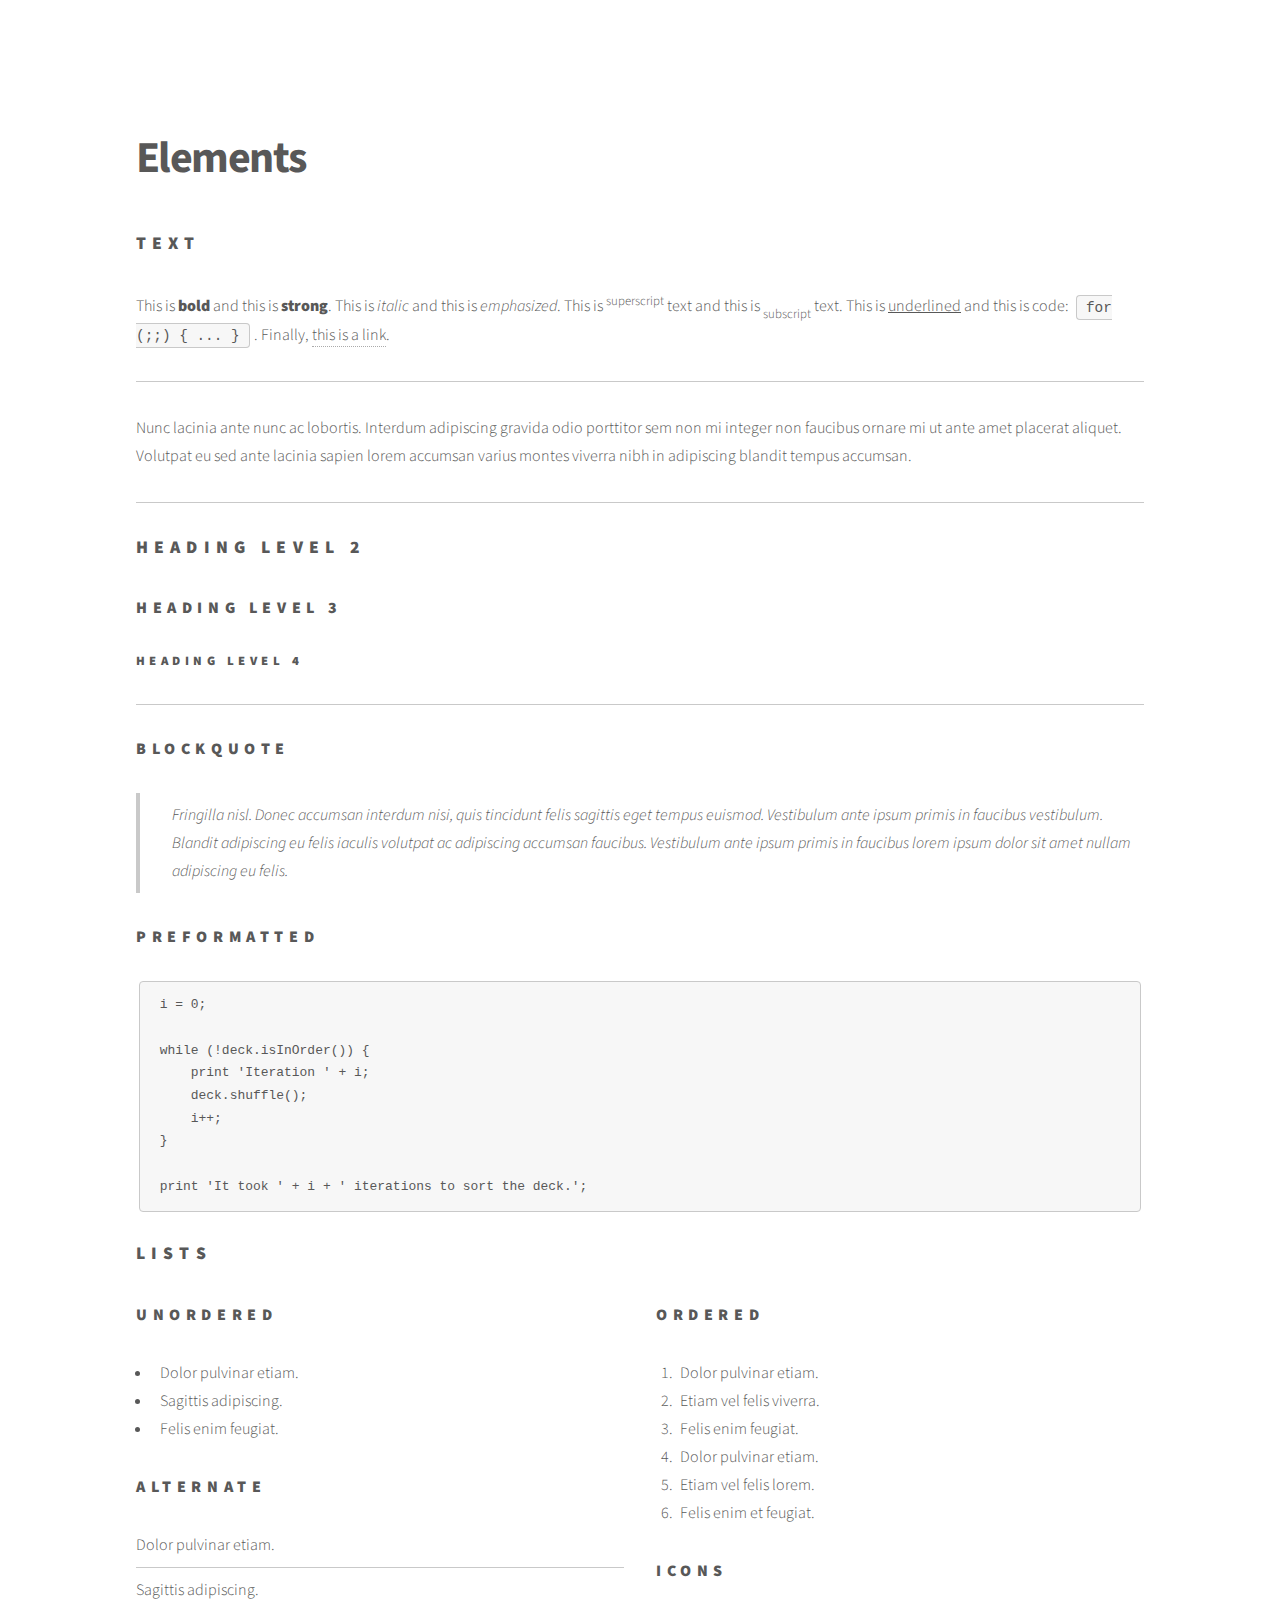
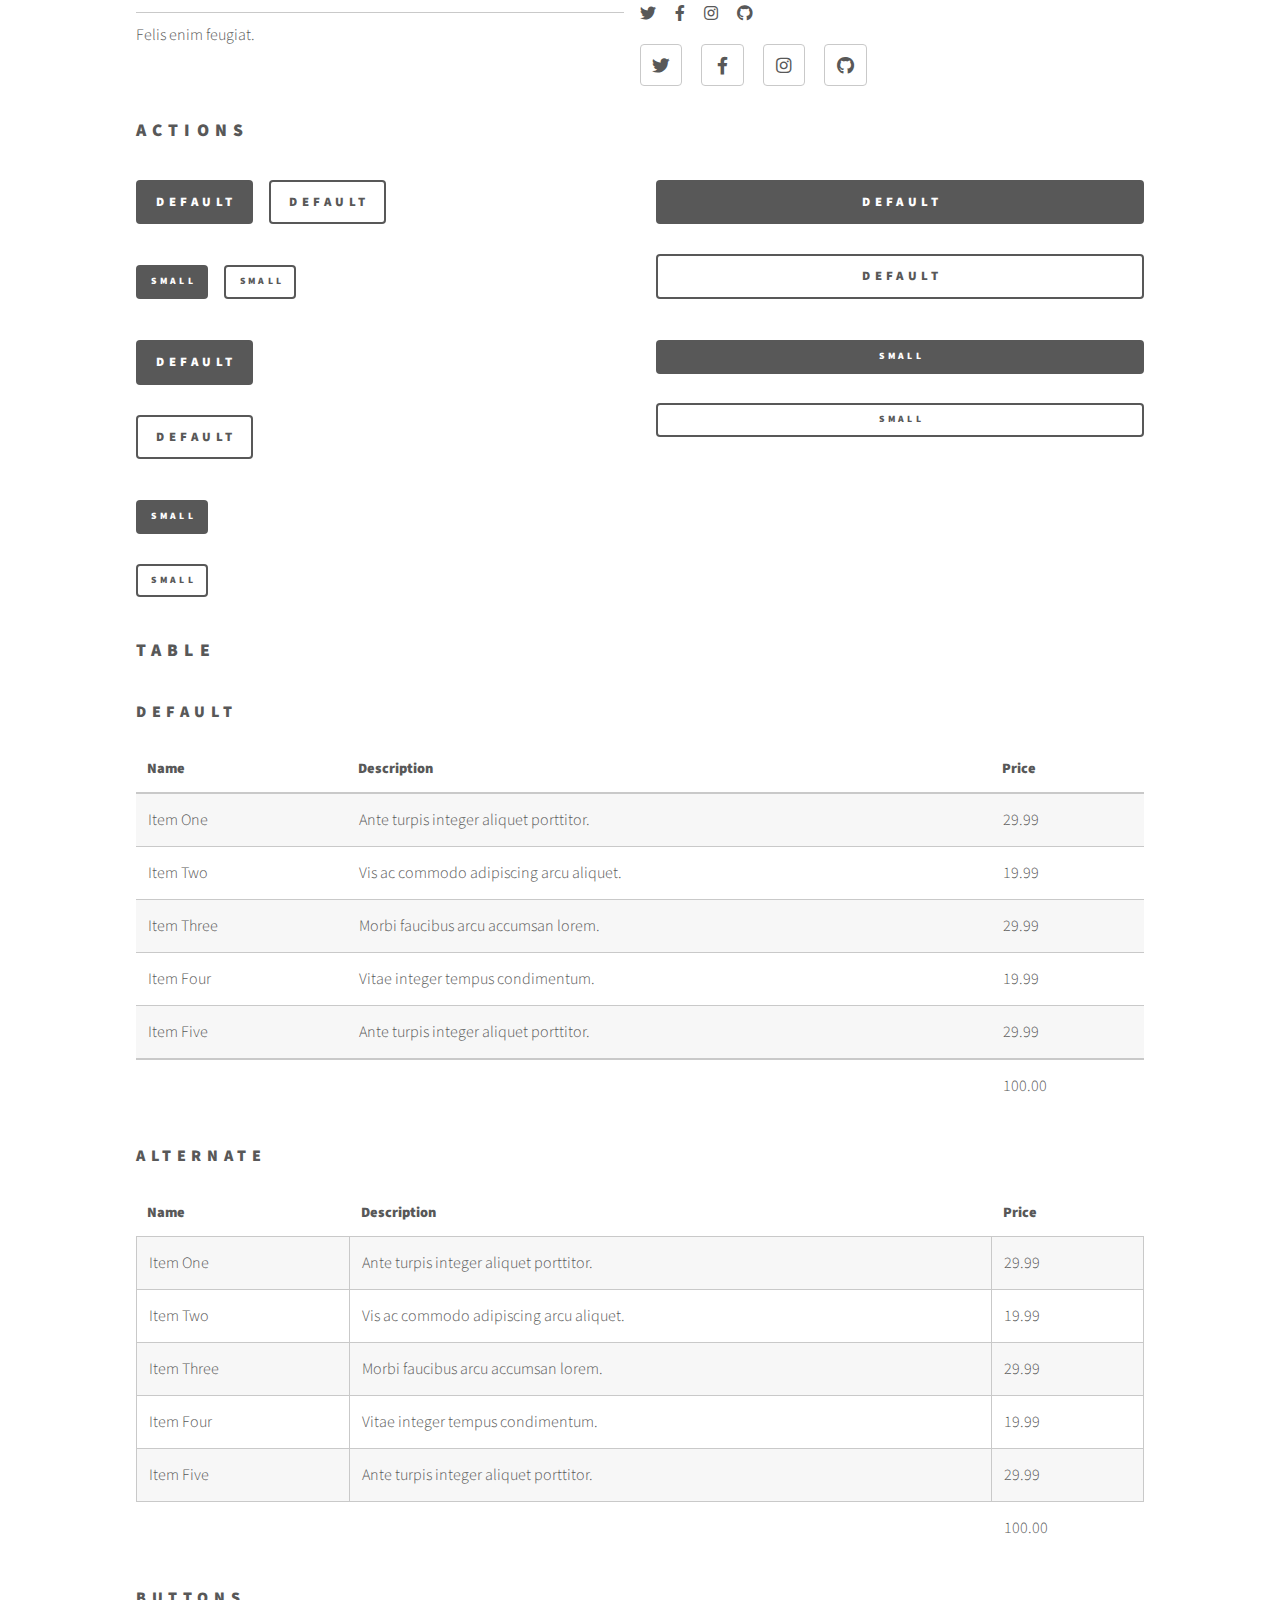
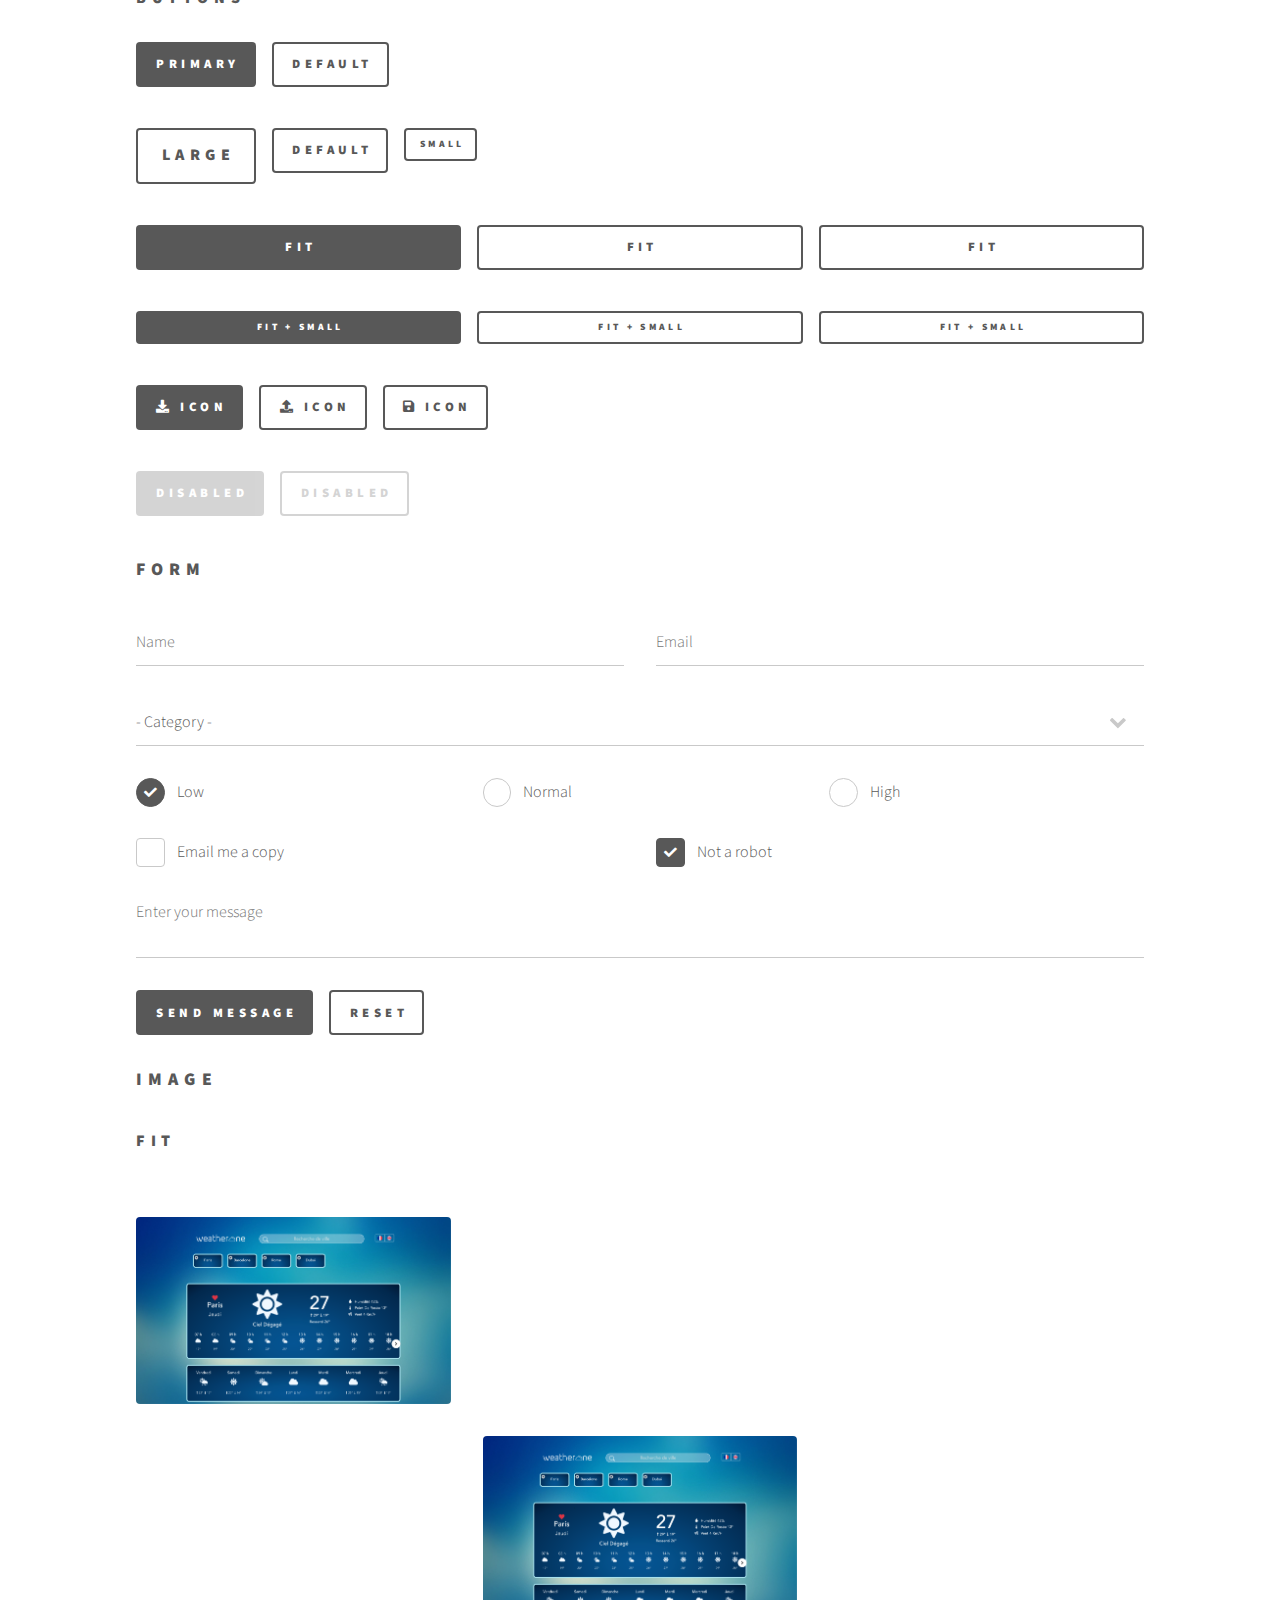
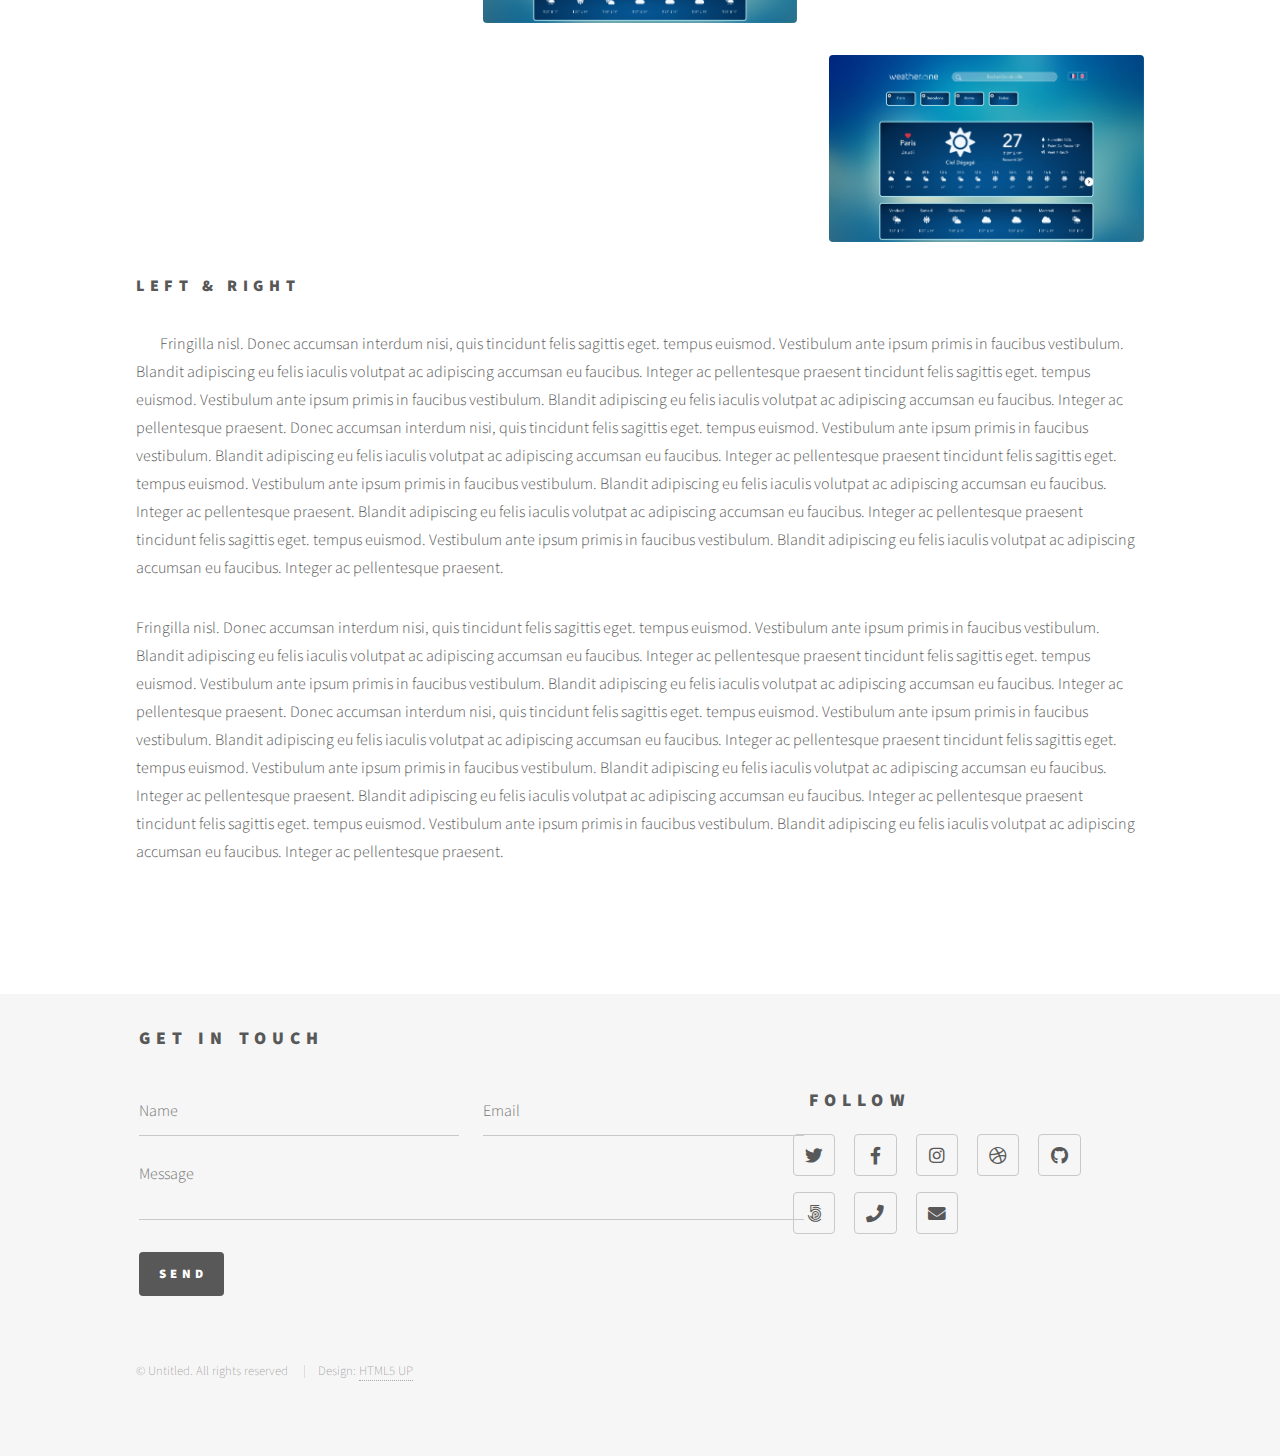
==== commit 4923e24a: "projects pages" ====
--- a/elements.html
+++ b/elements.html
@@ -5,70 +5,55 @@
 	Free for personal and commercial use under the CCA 3.0 license (html5up.net/license)
 -->
 <html>
-	<head>
-		<title>Elements - Phantom by HTML5 UP</title>
-		<meta charset="utf-8" />
-		<meta name="viewport" content="width=device-width, initial-scale=1, user-scalable=no" />
-		<link rel="stylesheet" href="assets/css/main.css" />
-		<noscript><link rel="stylesheet" href="assets/css/noscript.css" /></noscript>
-	</head>
-	<body class="is-preload">
-		<!-- Wrapper -->
-			<div id="wrapper">
-
-				<!-- Header -->
-					<header id="header">
-						<div class="inner">
-
-							<!-- Logo -->
-								<a href="index.html" class="logo">
-									<span class="symbol"><img src="images/logo.svg" alt="" /></span><span class="title">Phantom</span>
-								</a>
-
-							<!-- Nav -->
-								<nav>
-									<ul>
-										<li><a href="#menu">Menu</a></li>
-									</ul>
-								</nav>
-
-						</div>
-					</header>
-
-				<!-- Menu -->
-					<nav id="menu">
-						<h2>Menu</h2>
-						<ul>
-							<li><a href="index.html">Home</a></li>
-							<li><a href="generic.html">Ipsum veroeros</a></li>
-							<li><a href="generic.html">Tempus etiam</a></li>
-							<li><a href="generic.html">Consequat dolor</a></li>
-							<li><a href="elements.html">Elements</a></li>
-						</ul>
-					</nav>
-
-				<!-- Main -->
-					<div id="main">
-						<div class="inner">
-							<h1>Elements</h1>
-
-							<!-- Text -->
-								<section>
-									<h2>Text</h2>
-									<p>This is <b>bold</b> and this is <strong>strong</strong>. This is <i>italic</i> and this is <em>emphasized</em>.
-									This is <sup>superscript</sup> text and this is <sub>subscript</sub> text.
-									This is <u>underlined</u> and this is code: <code>for (;;) { ... }</code>. Finally, <a href="#">this is a link</a>.</p>
-									<hr />
-									<p>Nunc lacinia ante nunc ac lobortis. Interdum adipiscing gravida odio porttitor sem non mi integer non faucibus ornare mi ut ante amet placerat aliquet. Volutpat eu sed ante lacinia sapien lorem accumsan varius montes viverra nibh in adipiscing blandit tempus accumsan.</p>
-									<hr />
-									<h2>Heading Level 2</h2>
-									<h3>Heading Level 3</h3>
-									<h4>Heading Level 4</h4>
-									<hr />
-									<h3>Blockquote</h3>
-									<blockquote>Fringilla nisl. Donec accumsan interdum nisi, quis tincidunt felis sagittis eget tempus euismod. Vestibulum ante ipsum primis in faucibus vestibulum. Blandit adipiscing eu felis iaculis volutpat ac adipiscing accumsan faucibus. Vestibulum ante ipsum primis in faucibus lorem ipsum dolor sit amet nullam adipiscing eu felis.</blockquote>
-									<h3>Preformatted</h3>
-									<pre><code>i = 0;
+
+<head>
+	<title>Elements - Phantom by HTML5 UP</title>
+	<meta charset="utf-8" />
+	<meta name="viewport" content="width=device-width, initial-scale=1, user-scalable=no" />
+	<link rel="stylesheet" href="assets/css/main.css" />
+	<noscript>
+		<link rel="stylesheet" href="assets/css/noscript.css" /></noscript>
+</head>
+
+<body class="is-preload">
+	<!-- Wrapper -->
+	<div id="wrapper">
+
+		<!-- Header -->
+		<header id="header">
+			<div class="inner">
+			</div>
+		</header>
+
+		<!-- Main -->
+		<div id="main">
+			<div class="inner">
+				<h1>Elements</h1>
+
+				<!-- Text -->
+				<section>
+					<h2>Text</h2>
+					<p>This is <b>bold</b> and this is <strong>strong</strong>. This is <i>italic</i> and this is
+						<em>emphasized</em>.
+						This is <sup>superscript</sup> text and this is <sub>subscript</sub> text.
+						This is <u>underlined</u> and this is code: <code>for (;;) { ... }</code>. Finally, <a href="#">this is a
+							link</a>.</p>
+					<hr />
+					<p>Nunc lacinia ante nunc ac lobortis. Interdum adipiscing gravida odio porttitor sem non mi integer non
+						faucibus ornare mi ut ante amet placerat aliquet. Volutpat eu sed ante lacinia sapien lorem accumsan varius
+						montes viverra nibh in adipiscing blandit tempus accumsan.</p>
+					<hr />
+					<h2>Heading Level 2</h2>
+					<h3>Heading Level 3</h3>
+					<h4>Heading Level 4</h4>
+					<hr />
+					<h3>Blockquote</h3>
+					<blockquote>Fringilla nisl. Donec accumsan interdum nisi, quis tincidunt felis sagittis eget tempus euismod.
+						Vestibulum ante ipsum primis in faucibus vestibulum. Blandit adipiscing eu felis iaculis volutpat ac
+						adipiscing accumsan faucibus. Vestibulum ante ipsum primis in faucibus lorem ipsum dolor sit amet nullam
+						adipiscing eu felis.</blockquote>
+					<h3>Preformatted</h3>
+					<pre><code>i = 0;
 
 while (!deck.isInOrder()) {
     print 'Iteration ' + i;
@@ -77,341 +62,367 @@
 }
 
 print 'It took ' + i + ' iterations to sort the deck.';</code></pre>
-								</section>
-
-							<!-- Lists -->
-								<section>
-									<h2>Lists</h2>
-									<div class="row">
-										<div class="col-6 col-12-medium">
-											<h3>Unordered</h3>
-											<ul>
-												<li>Dolor pulvinar etiam.</li>
-												<li>Sagittis adipiscing.</li>
-												<li>Felis enim feugiat.</li>
-											</ul>
-											<h3>Alternate</h3>
-											<ul class="alt">
-												<li>Dolor pulvinar etiam.</li>
-												<li>Sagittis adipiscing.</li>
-												<li>Felis enim feugiat.</li>
-											</ul>
-										</div>
-										<div class="col-6 col-12-medium">
-											<h3>Ordered</h3>
-											<ol>
-												<li>Dolor pulvinar etiam.</li>
-												<li>Etiam vel felis viverra.</li>
-												<li>Felis enim feugiat.</li>
-												<li>Dolor pulvinar etiam.</li>
-												<li>Etiam vel felis lorem.</li>
-												<li>Felis enim et feugiat.</li>
-											</ol>
-											<h3>Icons</h3>
-											<ul class="icons">
-												<li><a href="#" class="icon brands style1 fa-twitter"><span class="label">Twitter</span></a></li>
-												<li><a href="#" class="icon brands style1 fa-facebook-f"><span class="label">Facebook</span></a></li>
-												<li><a href="#" class="icon brands style1 fa-instagram"><span class="label">Instagram</span></a></li>
-												<li><a href="#" class="icon brands style1 fa-github"><span class="label">Github</span></a></li>
-											</ul>
-											<ul class="icons">
-												<li><a href="#" class="icon brands style2 fa-twitter"><span class="label">Twitter</span></a></li>
-												<li><a href="#" class="icon brands style2 fa-facebook-f"><span class="label">Facebook</span></a></li>
-												<li><a href="#" class="icon brands style2 fa-instagram"><span class="label">Instagram</span></a></li>
-												<li><a href="#" class="icon brands style2 fa-github"><span class="label">Github</span></a></li>
-											</ul>
-										</div>
-									</div>
-									<h2>Actions</h2>
-									<div class="row">
-										<div class="col-6 col-12-medium">
-											<ul class="actions">
-												<li><a href="#" class="button primary">Default</a></li>
-												<li><a href="#" class="button">Default</a></li>
-											</ul>
-											<ul class="actions small">
-												<li><a href="#" class="button primary small">Small</a></li>
-												<li><a href="#" class="button small">Small</a></li>
-											</ul>
-											<ul class="actions stacked">
-												<li><a href="#" class="button primary">Default</a></li>
-												<li><a href="#" class="button">Default</a></li>
-											</ul>
-											<ul class="actions stacked">
-												<li><a href="#" class="button primary small">Small</a></li>
-												<li><a href="#" class="button small">Small</a></li>
-											</ul>
-										</div>
-										<div class="col-6 col-12-medium">
-											<ul class="actions stacked">
-												<li><a href="#" class="button primary fit">Default</a></li>
-												<li><a href="#" class="button fit">Default</a></li>
-											</ul>
-											<ul class="actions stacked">
-												<li><a href="#" class="button primary small fit">Small</a></li>
-												<li><a href="#" class="button small fit">Small</a></li>
-											</ul>
-										</div>
-									</div>
-								</section>
-
-							<!-- Table -->
-								<section>
-									<h2>Table</h2>
-									<h3>Default</h3>
-									<div class="table-wrapper">
-										<table>
-											<thead>
-												<tr>
-													<th>Name</th>
-													<th>Description</th>
-													<th>Price</th>
-												</tr>
-											</thead>
-											<tbody>
-												<tr>
-													<td>Item One</td>
-													<td>Ante turpis integer aliquet porttitor.</td>
-													<td>29.99</td>
-												</tr>
-												<tr>
-													<td>Item Two</td>
-													<td>Vis ac commodo adipiscing arcu aliquet.</td>
-													<td>19.99</td>
-												</tr>
-												<tr>
-													<td>Item Three</td>
-													<td> Morbi faucibus arcu accumsan lorem.</td>
-													<td>29.99</td>
-												</tr>
-												<tr>
-													<td>Item Four</td>
-													<td>Vitae integer tempus condimentum.</td>
-													<td>19.99</td>
-												</tr>
-												<tr>
-													<td>Item Five</td>
-													<td>Ante turpis integer aliquet porttitor.</td>
-													<td>29.99</td>
-												</tr>
-											</tbody>
-											<tfoot>
-												<tr>
-													<td colspan="2"></td>
-													<td>100.00</td>
-												</tr>
-											</tfoot>
-										</table>
-									</div>
-
-									<h3>Alternate</h3>
-									<div class="table-wrapper">
-										<table class="alt">
-											<thead>
-												<tr>
-													<th>Name</th>
-													<th>Description</th>
-													<th>Price</th>
-												</tr>
-											</thead>
-											<tbody>
-												<tr>
-													<td>Item One</td>
-													<td>Ante turpis integer aliquet porttitor.</td>
-													<td>29.99</td>
-												</tr>
-												<tr>
-													<td>Item Two</td>
-													<td>Vis ac commodo adipiscing arcu aliquet.</td>
-													<td>19.99</td>
-												</tr>
-												<tr>
-													<td>Item Three</td>
-													<td> Morbi faucibus arcu accumsan lorem.</td>
-													<td>29.99</td>
-												</tr>
-												<tr>
-													<td>Item Four</td>
-													<td>Vitae integer tempus condimentum.</td>
-													<td>19.99</td>
-												</tr>
-												<tr>
-													<td>Item Five</td>
-													<td>Ante turpis integer aliquet porttitor.</td>
-													<td>29.99</td>
-												</tr>
-											</tbody>
-											<tfoot>
-												<tr>
-													<td colspan="2"></td>
-													<td>100.00</td>
-												</tr>
-											</tfoot>
-										</table>
-									</div>
-								</section>
-
-							<!-- Buttons -->
-								<section>
-									<h3>Buttons</h3>
-									<ul class="actions">
-										<li><a href="#" class="button primary">Primary</a></li>
-										<li><a href="#" class="button">Default</a></li>
-									</ul>
-									<ul class="actions">
-										<li><a href="#" class="button large">Large</a></li>
-										<li><a href="#" class="button">Default</a></li>
-										<li><a href="#" class="button small">Small</a></li>
-									</ul>
-									<ul class="actions fit">
-										<li><a href="#" class="button primary fit">Fit</a></li>
-										<li><a href="#" class="button fit">Fit</a></li>
-										<li><a href="#" class="button fit">Fit</a></li>
-									</ul>
-									<ul class="actions fit small">
-										<li><a href="#" class="button primary fit small">Fit + Small</a></li>
-										<li><a href="#" class="button fit small">Fit + Small</a></li>
-										<li><a href="#" class="button fit small">Fit + Small</a></li>
-									</ul>
-									<ul class="actions">
-										<li><a href="#" class="button primary icon solid fa-download">Icon</a></li>
-										<li><a href="#" class="button icon solid fa-upload">Icon</a></li>
-										<li><a href="#" class="button icon solid fa-save">Icon</a></li>
-									</ul>
-									<ul class="actions">
-										<li><span class="button primary disabled">Disabled</span></li>
-										<li><span class="button disabled">Disabled</span></li>
-									</ul>
-								</section>
-
-							<!-- Form -->
-								<section>
-									<h2>Form</h2>
-									<form method="post" action="#">
-										<div class="row gtr-uniform">
-											<div class="col-6 col-12-xsmall">
-												<input type="text" name="demo-name" id="demo-name" value="" placeholder="Name" />
-											</div>
-											<div class="col-6 col-12-xsmall">
-												<input type="email" name="demo-email" id="demo-email" value="" placeholder="Email" />
-											</div>
-											<div class="col-12">
-												<select name="demo-category" id="demo-category">
-													<option value="">- Category -</option>
-													<option value="1">Manufacturing</option>
-													<option value="1">Shipping</option>
-													<option value="1">Administration</option>
-													<option value="1">Human Resources</option>
-												</select>
-											</div>
-											<div class="col-4 col-12-small">
-												<input type="radio" id="demo-priority-low" name="demo-priority" checked>
-												<label for="demo-priority-low">Low</label>
-											</div>
-											<div class="col-4 col-12-small">
-												<input type="radio" id="demo-priority-normal" name="demo-priority">
-												<label for="demo-priority-normal">Normal</label>
-											</div>
-											<div class="col-4 col-12-small">
-												<input type="radio" id="demo-priority-high" name="demo-priority">
-												<label for="demo-priority-high">High</label>
-											</div>
-											<div class="col-6 col-12-small">
-												<input type="checkbox" id="demo-copy" name="demo-copy">
-												<label for="demo-copy">Email me a copy</label>
-											</div>
-											<div class="col-6 col-12-small">
-												<input type="checkbox" id="demo-human" name="demo-human" checked>
-												<label for="demo-human">Not a robot</label>
-											</div>
-											<div class="col-12">
-												<textarea name="demo-message" id="demo-message" placeholder="Enter your message" rows="6"></textarea>
-											</div>
-											<div class="col-12">
-												<ul class="actions">
-													<li><input type="submit" value="Send Message" class="primary" /></li>
-													<li><input type="reset" value="Reset" /></li>
-												</ul>
-											</div>
-										</div>
-									</form>
-								</section>
-
-							<!-- Image -->
-								<section>
-									<h2>Image</h2>
-									<h3>Fit</h3>
-									<div class="box alt">
-										<div class="row gtr-uniform">
-											<div class="col-12"><span class="image fit"><img src="images/pic13.jpg" alt="" /></span></div>
-											<div class="col-4"><span class="image fit"><img src="images/pic01.jpg" alt="" /></span></div>
-											<div class="col-4"><span class="image fit"><img src="images/pic02.jpg" alt="" /></span></div>
-											<div class="col-4"><span class="image fit"><img src="images/pic03.jpg" alt="" /></span></div>
-											<div class="col-4"><span class="image fit"><img src="images/pic03.jpg" alt="" /></span></div>
-											<div class="col-4"><span class="image fit"><img src="images/pic01.jpg" alt="" /></span></div>
-											<div class="col-4"><span class="image fit"><img src="images/pic02.jpg" alt="" /></span></div>
-											<div class="col-4"><span class="image fit"><img src="images/pic02.jpg" alt="" /></span></div>
-											<div class="col-4"><span class="image fit"><img src="images/pic03.jpg" alt="" /></span></div>
-											<div class="col-4"><span class="image fit"><img src="images/pic01.jpg" alt="" /></span></div>
-										</div>
-									</div>
-									<h3>Left &amp; Right</h3>
-									<p><span class="image left"><img src="images/pic14.jpg" alt="" /></span>Fringilla nisl. Donec accumsan interdum nisi, quis tincidunt felis sagittis eget. tempus euismod. Vestibulum ante ipsum primis in faucibus vestibulum. Blandit adipiscing eu felis iaculis volutpat ac adipiscing accumsan eu faucibus. Integer ac pellentesque praesent tincidunt felis sagittis eget. tempus euismod. Vestibulum ante ipsum primis in faucibus vestibulum. Blandit adipiscing eu felis iaculis volutpat ac adipiscing accumsan eu faucibus. Integer ac pellentesque praesent. Donec accumsan interdum nisi, quis tincidunt felis sagittis eget. tempus euismod. Vestibulum ante ipsum primis in faucibus vestibulum. Blandit adipiscing eu felis iaculis volutpat ac adipiscing accumsan eu faucibus. Integer ac pellentesque praesent tincidunt felis sagittis eget. tempus euismod. Vestibulum ante ipsum primis in faucibus vestibulum. Blandit adipiscing eu felis iaculis volutpat ac adipiscing accumsan eu faucibus. Integer ac pellentesque praesent. Blandit adipiscing eu felis iaculis volutpat ac adipiscing accumsan eu faucibus. Integer ac pellentesque praesent tincidunt felis sagittis eget. tempus euismod. Vestibulum ante ipsum primis in faucibus vestibulum. Blandit adipiscing eu felis iaculis volutpat ac adipiscing accumsan eu faucibus. Integer ac pellentesque praesent.</p>
-									<p><span class="image right"><img src="images/pic15.jpg" alt="" /></span>Fringilla nisl. Donec accumsan interdum nisi, quis tincidunt felis sagittis eget. tempus euismod. Vestibulum ante ipsum primis in faucibus vestibulum. Blandit adipiscing eu felis iaculis volutpat ac adipiscing accumsan eu faucibus. Integer ac pellentesque praesent tincidunt felis sagittis eget. tempus euismod. Vestibulum ante ipsum primis in faucibus vestibulum. Blandit adipiscing eu felis iaculis volutpat ac adipiscing accumsan eu faucibus. Integer ac pellentesque praesent. Donec accumsan interdum nisi, quis tincidunt felis sagittis eget. tempus euismod. Vestibulum ante ipsum primis in faucibus vestibulum. Blandit adipiscing eu felis iaculis volutpat ac adipiscing accumsan eu faucibus. Integer ac pellentesque praesent tincidunt felis sagittis eget. tempus euismod. Vestibulum ante ipsum primis in faucibus vestibulum. Blandit adipiscing eu felis iaculis volutpat ac adipiscing accumsan eu faucibus. Integer ac pellentesque praesent. Blandit adipiscing eu felis iaculis volutpat ac adipiscing accumsan eu faucibus. Integer ac pellentesque praesent tincidunt felis sagittis eget. tempus euismod. Vestibulum ante ipsum primis in faucibus vestibulum. Blandit adipiscing eu felis iaculis volutpat ac adipiscing accumsan eu faucibus. Integer ac pellentesque praesent.</p>
-								</section>
-
+				</section>
+
+				<!-- Lists -->
+				<section>
+					<h2>Lists</h2>
+					<div class="row">
+						<div class="col-6 col-12-medium">
+							<h3>Unordered</h3>
+							<ul>
+								<li>Dolor pulvinar etiam.</li>
+								<li>Sagittis adipiscing.</li>
+								<li>Felis enim feugiat.</li>
+							</ul>
+							<h3>Alternate</h3>
+							<ul class="alt">
+								<li>Dolor pulvinar etiam.</li>
+								<li>Sagittis adipiscing.</li>
+								<li>Felis enim feugiat.</li>
+							</ul>
+						</div>
+						<div class="col-6 col-12-medium">
+							<h3>Ordered</h3>
+							<ol>
+								<li>Dolor pulvinar etiam.</li>
+								<li>Etiam vel felis viverra.</li>
+								<li>Felis enim feugiat.</li>
+								<li>Dolor pulvinar etiam.</li>
+								<li>Etiam vel felis lorem.</li>
+								<li>Felis enim et feugiat.</li>
+							</ol>
+							<h3>Icons</h3>
+							<ul class="icons">
+								<li><a href="#" class="icon brands style1 fa-twitter"><span class="label">Twitter</span></a></li>
+								<li><a href="#" class="icon brands style1 fa-facebook-f"><span class="label">Facebook</span></a></li>
+								<li><a href="#" class="icon brands style1 fa-instagram"><span class="label">Instagram</span></a></li>
+								<li><a href="#" class="icon brands style1 fa-github"><span class="label">Github</span></a></li>
+							</ul>
+							<ul class="icons">
+								<li><a href="#" class="icon brands style2 fa-twitter"><span class="label">Twitter</span></a></li>
+								<li><a href="#" class="icon brands style2 fa-facebook-f"><span class="label">Facebook</span></a></li>
+								<li><a href="#" class="icon brands style2 fa-instagram"><span class="label">Instagram</span></a></li>
+								<li><a href="#" class="icon brands style2 fa-github"><span class="label">Github</span></a></li>
+							</ul>
 						</div>
 					</div>
-
-				<!-- Footer -->
-					<footer id="footer">
-						<div class="inner">
-							<section>
-								<h2>Get in touch</h2>
-								<form method="post" action="#">
-									<div class="fields">
-										<div class="field half">
-											<input type="text" name="name" id="name" placeholder="Name" />
-										</div>
-										<div class="field half">
-											<input type="email" name="email" id="email" placeholder="Email" />
-										</div>
-										<div class="field">
-											<textarea name="message" id="message" placeholder="Message"></textarea>
-										</div>
-									</div>
-									<ul class="actions">
-										<li><input type="submit" value="Send" class="primary" /></li>
-									</ul>
-								</form>
-							</section>
-							<section>
-								<h2>Follow</h2>
-								<ul class="icons">
-									<li><a href="#" class="icon brands style2 fa-twitter"><span class="label">Twitter</span></a></li>
-									<li><a href="#" class="icon brands style2 fa-facebook-f"><span class="label">Facebook</span></a></li>
-									<li><a href="#" class="icon brands style2 fa-instagram"><span class="label">Instagram</span></a></li>
-									<li><a href="#" class="icon brands style2 fa-dribbble"><span class="label">Dribbble</span></a></li>
-									<li><a href="#" class="icon brands style2 fa-github"><span class="label">GitHub</span></a></li>
-									<li><a href="#" class="icon brands style2 fa-500px"><span class="label">500px</span></a></li>
-									<li><a href="#" class="icon solid style2 fa-phone"><span class="label">Phone</span></a></li>
-									<li><a href="#" class="icon solid style2 fa-envelope"><span class="label">Email</span></a></li>
+					<h2>Actions</h2>
+					<div class="row">
+						<div class="col-6 col-12-medium">
+							<ul class="actions">
+								<li><a href="#" class="button primary">Default</a></li>
+								<li><a href="#" class="button">Default</a></li>
+							</ul>
+							<ul class="actions small">
+								<li><a href="#" class="button primary small">Small</a></li>
+								<li><a href="#" class="button small">Small</a></li>
+							</ul>
+							<ul class="actions stacked">
+								<li><a href="#" class="button primary">Default</a></li>
+								<li><a href="#" class="button">Default</a></li>
+							</ul>
+							<ul class="actions stacked">
+								<li><a href="#" class="button primary small">Small</a></li>
+								<li><a href="#" class="button small">Small</a></li>
+							</ul>
+						</div>
+						<div class="col-6 col-12-medium">
+							<ul class="actions stacked">
+								<li><a href="#" class="button primary fit">Default</a></li>
+								<li><a href="#" class="button fit">Default</a></li>
+							</ul>
+							<ul class="actions stacked">
+								<li><a href="#" class="button primary small fit">Small</a></li>
+								<li><a href="#" class="button small fit">Small</a></li>
+							</ul>
+						</div>
+					</div>
+				</section>
+
+				<!-- Table -->
+				<section>
+					<h2>Table</h2>
+					<h3>Default</h3>
+					<div class="table-wrapper">
+						<table>
+							<thead>
+								<tr>
+									<th>Name</th>
+									<th>Description</th>
+									<th>Price</th>
+								</tr>
+							</thead>
+							<tbody>
+								<tr>
+									<td>Item One</td>
+									<td>Ante turpis integer aliquet porttitor.</td>
+									<td>29.99</td>
+								</tr>
+								<tr>
+									<td>Item Two</td>
+									<td>Vis ac commodo adipiscing arcu aliquet.</td>
+									<td>19.99</td>
+								</tr>
+								<tr>
+									<td>Item Three</td>
+									<td> Morbi faucibus arcu accumsan lorem.</td>
+									<td>29.99</td>
+								</tr>
+								<tr>
+									<td>Item Four</td>
+									<td>Vitae integer tempus condimentum.</td>
+									<td>19.99</td>
+								</tr>
+								<tr>
+									<td>Item Five</td>
+									<td>Ante turpis integer aliquet porttitor.</td>
+									<td>29.99</td>
+								</tr>
+							</tbody>
+							<tfoot>
+								<tr>
+									<td colspan="2"></td>
+									<td>100.00</td>
+								</tr>
+							</tfoot>
+						</table>
+					</div>
+
+					<h3>Alternate</h3>
+					<div class="table-wrapper">
+						<table class="alt">
+							<thead>
+								<tr>
+									<th>Name</th>
+									<th>Description</th>
+									<th>Price</th>
+								</tr>
+							</thead>
+							<tbody>
+								<tr>
+									<td>Item One</td>
+									<td>Ante turpis integer aliquet porttitor.</td>
+									<td>29.99</td>
+								</tr>
+								<tr>
+									<td>Item Two</td>
+									<td>Vis ac commodo adipiscing arcu aliquet.</td>
+									<td>19.99</td>
+								</tr>
+								<tr>
+									<td>Item Three</td>
+									<td> Morbi faucibus arcu accumsan lorem.</td>
+									<td>29.99</td>
+								</tr>
+								<tr>
+									<td>Item Four</td>
+									<td>Vitae integer tempus condimentum.</td>
+									<td>19.99</td>
+								</tr>
+								<tr>
+									<td>Item Five</td>
+									<td>Ante turpis integer aliquet porttitor.</td>
+									<td>29.99</td>
+								</tr>
+							</tbody>
+							<tfoot>
+								<tr>
+									<td colspan="2"></td>
+									<td>100.00</td>
+								</tr>
+							</tfoot>
+						</table>
+					</div>
+				</section>
+
+				<!-- Buttons -->
+				<section>
+					<h3>Buttons</h3>
+					<ul class="actions">
+						<li><a href="#" class="button primary">Primary</a></li>
+						<li><a href="#" class="button">Default</a></li>
+					</ul>
+					<ul class="actions">
+						<li><a href="#" class="button large">Large</a></li>
+						<li><a href="#" class="button">Default</a></li>
+						<li><a href="#" class="button small">Small</a></li>
+					</ul>
+					<ul class="actions fit">
+						<li><a href="#" class="button primary fit">Fit</a></li>
+						<li><a href="#" class="button fit">Fit</a></li>
+						<li><a href="#" class="button fit">Fit</a></li>
+					</ul>
+					<ul class="actions fit small">
+						<li><a href="#" class="button primary fit small">Fit + Small</a></li>
+						<li><a href="#" class="button fit small">Fit + Small</a></li>
+						<li><a href="#" class="button fit small">Fit + Small</a></li>
+					</ul>
+					<ul class="actions">
+						<li><a href="#" class="button primary icon solid fa-download">Icon</a></li>
+						<li><a href="#" class="button icon solid fa-upload">Icon</a></li>
+						<li><a href="#" class="button icon solid fa-save">Icon</a></li>
+					</ul>
+					<ul class="actions">
+						<li><span class="button primary disabled">Disabled</span></li>
+						<li><span class="button disabled">Disabled</span></li>
+					</ul>
+				</section>
+
+				<!-- Form -->
+				<section>
+					<h2>Form</h2>
+					<form method="post" action="#">
+						<div class="row gtr-uniform">
+							<div class="col-6 col-12-xsmall">
+								<input type="text" name="demo-name" id="demo-name" value="" placeholder="Name" />
+							</div>
+							<div class="col-6 col-12-xsmall">
+								<input type="email" name="demo-email" id="demo-email" value="" placeholder="Email" />
+							</div>
+							<div class="col-12">
+								<select name="demo-category" id="demo-category">
+									<option value="">- Category -</option>
+									<option value="1">Manufacturing</option>
+									<option value="1">Shipping</option>
+									<option value="1">Administration</option>
+									<option value="1">Human Resources</option>
+								</select>
+							</div>
+							<div class="col-4 col-12-small">
+								<input type="radio" id="demo-priority-low" name="demo-priority" checked>
+								<label for="demo-priority-low">Low</label>
+							</div>
+							<div class="col-4 col-12-small">
+								<input type="radio" id="demo-priority-normal" name="demo-priority">
+								<label for="demo-priority-normal">Normal</label>
+							</div>
+							<div class="col-4 col-12-small">
+								<input type="radio" id="demo-priority-high" name="demo-priority">
+								<label for="demo-priority-high">High</label>
+							</div>
+							<div class="col-6 col-12-small">
+								<input type="checkbox" id="demo-copy" name="demo-copy">
+								<label for="demo-copy">Email me a copy</label>
+							</div>
+							<div class="col-6 col-12-small">
+								<input type="checkbox" id="demo-human" name="demo-human" checked>
+								<label for="demo-human">Not a robot</label>
+							</div>
+							<div class="col-12">
+								<textarea name="demo-message" id="demo-message" placeholder="Enter your message" rows="6"></textarea>
+							</div>
+							<div class="col-12">
+								<ul class="actions">
+									<li><input type="submit" value="Send Message" class="primary" /></li>
+									<li><input type="reset" value="Reset" /></li>
 								</ul>
-							</section>
-							<ul class="copyright">
-								<li>&copy; Untitled. All rights reserved</li><li>Design: <a href="http://html5up.net">HTML5 UP</a></li>
-							</ul>
-						</div>
-					</footer>
+							</div>
+						</div>
+					</form>
+				</section>
+
+				<!-- Image -->
+				<section>
+					<h2>Image</h2>
+					<h3>Fit</h3>
+					<div class="box alt">
+						<div class="row gtr-uniform">
+							<div class="col-12"><span class="image fit"><img src="images/pic13.jpg" alt="" /></span></div>
+							<div class="col-4"><span class="image fit"><img src="images/pic01.jpg" alt="" /></span></div>
+							<div class="col-4"><span class="image fit"><img src="images/pic02.jpg" alt="" /></span></div>
+							<div class="col-4"><span class="image fit"><img src="images/pic03.jpg" alt="" /></span></div>
+							<div class="col-4"><span class="image fit"><img src="images/pic03.jpg" alt="" /></span></div>
+							<div class="col-4"><span class="image fit"><img src="images/pic01.jpg" alt="" /></span></div>
+							<div class="col-4"><span class="image fit"><img src="images/pic02.jpg" alt="" /></span></div>
+							<div class="col-4"><span class="image fit"><img src="images/pic02.jpg" alt="" /></span></div>
+							<div class="col-4"><span class="image fit"><img src="images/pic03.jpg" alt="" /></span></div>
+							<div class="col-4"><span class="image fit"><img src="images/pic01.jpg" alt="" /></span></div>
+						</div>
+					</div>
+					<h3>Left &amp; Right</h3>
+					<p><span class="image left"><img src="images/pic14.jpg" alt="" /></span>Fringilla nisl. Donec accumsan
+						interdum nisi, quis tincidunt felis sagittis eget. tempus euismod. Vestibulum ante ipsum primis in faucibus
+						vestibulum. Blandit adipiscing eu felis iaculis volutpat ac adipiscing accumsan eu faucibus. Integer ac
+						pellentesque praesent tincidunt felis sagittis eget. tempus euismod. Vestibulum ante ipsum primis in
+						faucibus vestibulum. Blandit adipiscing eu felis iaculis volutpat ac adipiscing accumsan eu faucibus.
+						Integer ac pellentesque praesent. Donec accumsan interdum nisi, quis tincidunt felis sagittis eget. tempus
+						euismod. Vestibulum ante ipsum primis in faucibus vestibulum. Blandit adipiscing eu felis iaculis volutpat
+						ac adipiscing accumsan eu faucibus. Integer ac pellentesque praesent tincidunt felis sagittis eget. tempus
+						euismod. Vestibulum ante ipsum primis in faucibus vestibulum. Blandit adipiscing eu felis iaculis volutpat
+						ac adipiscing accumsan eu faucibus. Integer ac pellentesque praesent. Blandit adipiscing eu felis iaculis
+						volutpat ac adipiscing accumsan eu faucibus. Integer ac pellentesque praesent tincidunt felis sagittis eget.
+						tempus euismod. Vestibulum ante ipsum primis in faucibus vestibulum. Blandit adipiscing eu felis iaculis
+						volutpat ac adipiscing accumsan eu faucibus. Integer ac pellentesque praesent.</p>
+					<p><span class="image right"><img src="images/pic15.jpg" alt="" /></span>Fringilla nisl. Donec accumsan
+						interdum nisi, quis tincidunt felis sagittis eget. tempus euismod. Vestibulum ante ipsum primis in faucibus
+						vestibulum. Blandit adipiscing eu felis iaculis volutpat ac adipiscing accumsan eu faucibus. Integer ac
+						pellentesque praesent tincidunt felis sagittis eget. tempus euismod. Vestibulum ante ipsum primis in
+						faucibus vestibulum. Blandit adipiscing eu felis iaculis volutpat ac adipiscing accumsan eu faucibus.
+						Integer ac pellentesque praesent. Donec accumsan interdum nisi, quis tincidunt felis sagittis eget. tempus
+						euismod. Vestibulum ante ipsum primis in faucibus vestibulum. Blandit adipiscing eu felis iaculis volutpat
+						ac adipiscing accumsan eu faucibus. Integer ac pellentesque praesent tincidunt felis sagittis eget. tempus
+						euismod. Vestibulum ante ipsum primis in faucibus vestibulum. Blandit adipiscing eu felis iaculis volutpat
+						ac adipiscing accumsan eu faucibus. Integer ac pellentesque praesent. Blandit adipiscing eu felis iaculis
+						volutpat ac adipiscing accumsan eu faucibus. Integer ac pellentesque praesent tincidunt felis sagittis eget.
+						tempus euismod. Vestibulum ante ipsum primis in faucibus vestibulum. Blandit adipiscing eu felis iaculis
+						volutpat ac adipiscing accumsan eu faucibus. Integer ac pellentesque praesent.</p>
+				</section>
 
 			</div>
-
-		<!-- Scripts -->
-			<script src="assets/js/jquery.min.js"></script>
-			<script src="assets/js/browser.min.js"></script>
-			<script src="assets/js/breakpoints.min.js"></script>
-			<script src="assets/js/util.js"></script>
-			<script src="assets/js/main.js"></script>
-
-	</body>
+		</div>
+
+		<!-- Footer -->
+		<footer id="footer">
+			<div class="inner">
+				<section>
+					<h2>Get in touch</h2>
+					<form method="post" action="#">
+						<div class="fields">
+							<div class="field half">
+								<input type="text" name="name" id="name" placeholder="Name" />
+							</div>
+							<div class="field half">
+								<input type="email" name="email" id="email" placeholder="Email" />
+							</div>
+							<div class="field">
+								<textarea name="message" id="message" placeholder="Message"></textarea>
+							</div>
+						</div>
+						<ul class="actions">
+							<li><input type="submit" value="Send" class="primary" /></li>
+						</ul>
+					</form>
+				</section>
+				<section>
+					<h2>Follow</h2>
+					<ul class="icons">
+						<li><a href="#" class="icon brands style2 fa-twitter"><span class="label">Twitter</span></a></li>
+						<li><a href="#" class="icon brands style2 fa-facebook-f"><span class="label">Facebook</span></a></li>
+						<li><a href="#" class="icon brands style2 fa-instagram"><span class="label">Instagram</span></a></li>
+						<li><a href="#" class="icon brands style2 fa-dribbble"><span class="label">Dribbble</span></a></li>
+						<li><a href="#" class="icon brands style2 fa-github"><span class="label">GitHub</span></a></li>
+						<li><a href="#" class="icon brands style2 fa-500px"><span class="label">500px</span></a></li>
+						<li><a href="#" class="icon solid style2 fa-phone"><span class="label">Phone</span></a></li>
+						<li><a href="#" class="icon solid style2 fa-envelope"><span class="label">Email</span></a></li>
+					</ul>
+				</section>
+				<ul class="copyright">
+					<li>&copy; Untitled. All rights reserved</li>
+					<li>Design: <a href="http://html5up.net">HTML5 UP</a></li>
+				</ul>
+			</div>
+		</footer>
+
+	</div>
+
+	<!-- Scripts -->
+	<script src="assets/js/jquery.min.js"></script>
+	<script src="assets/js/browser.min.js"></script>
+	<script src="assets/js/breakpoints.min.js"></script>
+	<script src="assets/js/util.js"></script>
+	<script src="assets/js/main.js"></script>
+
+</body>
+
 </html>--- a/assets/css/main.css
+++ b/assets/css/main.css
@@ -1,10 +1,10 @@
 @import url(fontawesome-all.min.css);
 @import url("https://fonts.googleapis.com/css?family=Source+Sans+Pro:300,700,900");
 
-/*
-	Phantom by HTML5 UP
-	html5up.net | @ajlkn
-	Free for personal and commercial use under the CCA 3.0 license (html5up.net/license)
+/*
+	Phantom by HTML5 UP
+	html5up.net | @ajlkn
+	Free for personal and commercial use under the CCA 3.0 license (html5up.net/license)
 */
 
 html, body, div, span, applet, object,
@@ -2038,12 +2038,17 @@
 		}
 
 /* Icons */
+.social-icons {
+	display: flex;
+	align-items: center;
+	justify-content: center;
+}
 
 	ul.icons {
 		cursor: default;
 		list-style: none;
 		padding-left: 0;
-		margin: -1em 0 2em -1em;
+		margin: -2em 0 2em -2em;
 	}
 
 		ul.icons li {
@@ -2309,6 +2314,9 @@
 		}
 
 /* Image */
+.shadow {
+	box-shadow: 0 4px 8px 0 rgba(0, 0, 0, 0.2), 0 6px 20px 0 rgba(0, 0, 0, 0.19);
+}
 
 	.image {
 		border-radius: 4px;
@@ -2316,7 +2324,11 @@
 		display: inline-block;
 		position: relative;
 	}
-
+	.cover{
+		object-fit: cover;
+		width: 100%;
+		height: 300px;
+	}
 		.image img {
 			border-radius: 4px;
 			display: block;
@@ -2627,7 +2639,6 @@
 					-webkit-transition: opacity 0.5s ease;
 					-ms-transition: opacity 0.5s ease;
 					transition: opacity 0.5s ease;
-					content: '';
 					display: block;
 					position: absolute;
 					top: 0;
@@ -3228,17 +3239,17 @@
 		@media screen and (max-width: 1280px) {
 
 			#footer {
-				padding: 5em 0 3em 0 ;
+				padding: 2em 0 3em 0 ;
 			}
 
 				#footer > .inner section:nth-child(1) {
-					width: calc(66% - 1.25em);
-					margin-right: 1.25em;
+					width: calc(66%);
+					margin: auto;
 				}
 
 				#footer > .inner section:nth-child(2) {
-					width: calc(33% - 1.25em);
-					margin-left: 1.25em;
+					width: calc(33%);
+					margin: auto;
 				}
 
 		}
@@ -3247,12 +3258,12 @@
 
 			#footer > .inner section:nth-child(1) {
 				width: 66%;
-				margin-right: 0;
+				margin: auto;
 			}
 
 			#footer > .inner section:nth-child(2) {
-				width: calc(33% - 2.5em);
-				margin-left: 2.5em;
+				width: calc(33%);
+				margin: auto;
 			}
 
 		}
@@ -3260,7 +3271,7 @@
 		@media screen and (max-width: 736px) {
 
 			#footer {
-				padding: 3em 0 1em 0 ;
+				padding: 2em 0 1em 0 ;
 			}
 
 				#footer > .inner {
@@ -3273,7 +3284,6 @@
 					#footer > .inner section:nth-child(1) {
 						width: 100%;
 						margin-right: 0;
-						margin: 3em 0 0 0;
 					}
 
 					#footer > .inner section:nth-child(2) {
@@ -3294,7 +3304,7 @@
 		@media screen and (max-width: 480px) {
 
 			#footer > .inner .copyright {
-				margin-top: 3em;
+				margin-top: 1em;
 			}
 
 				#footer > .inner .copyright li {
